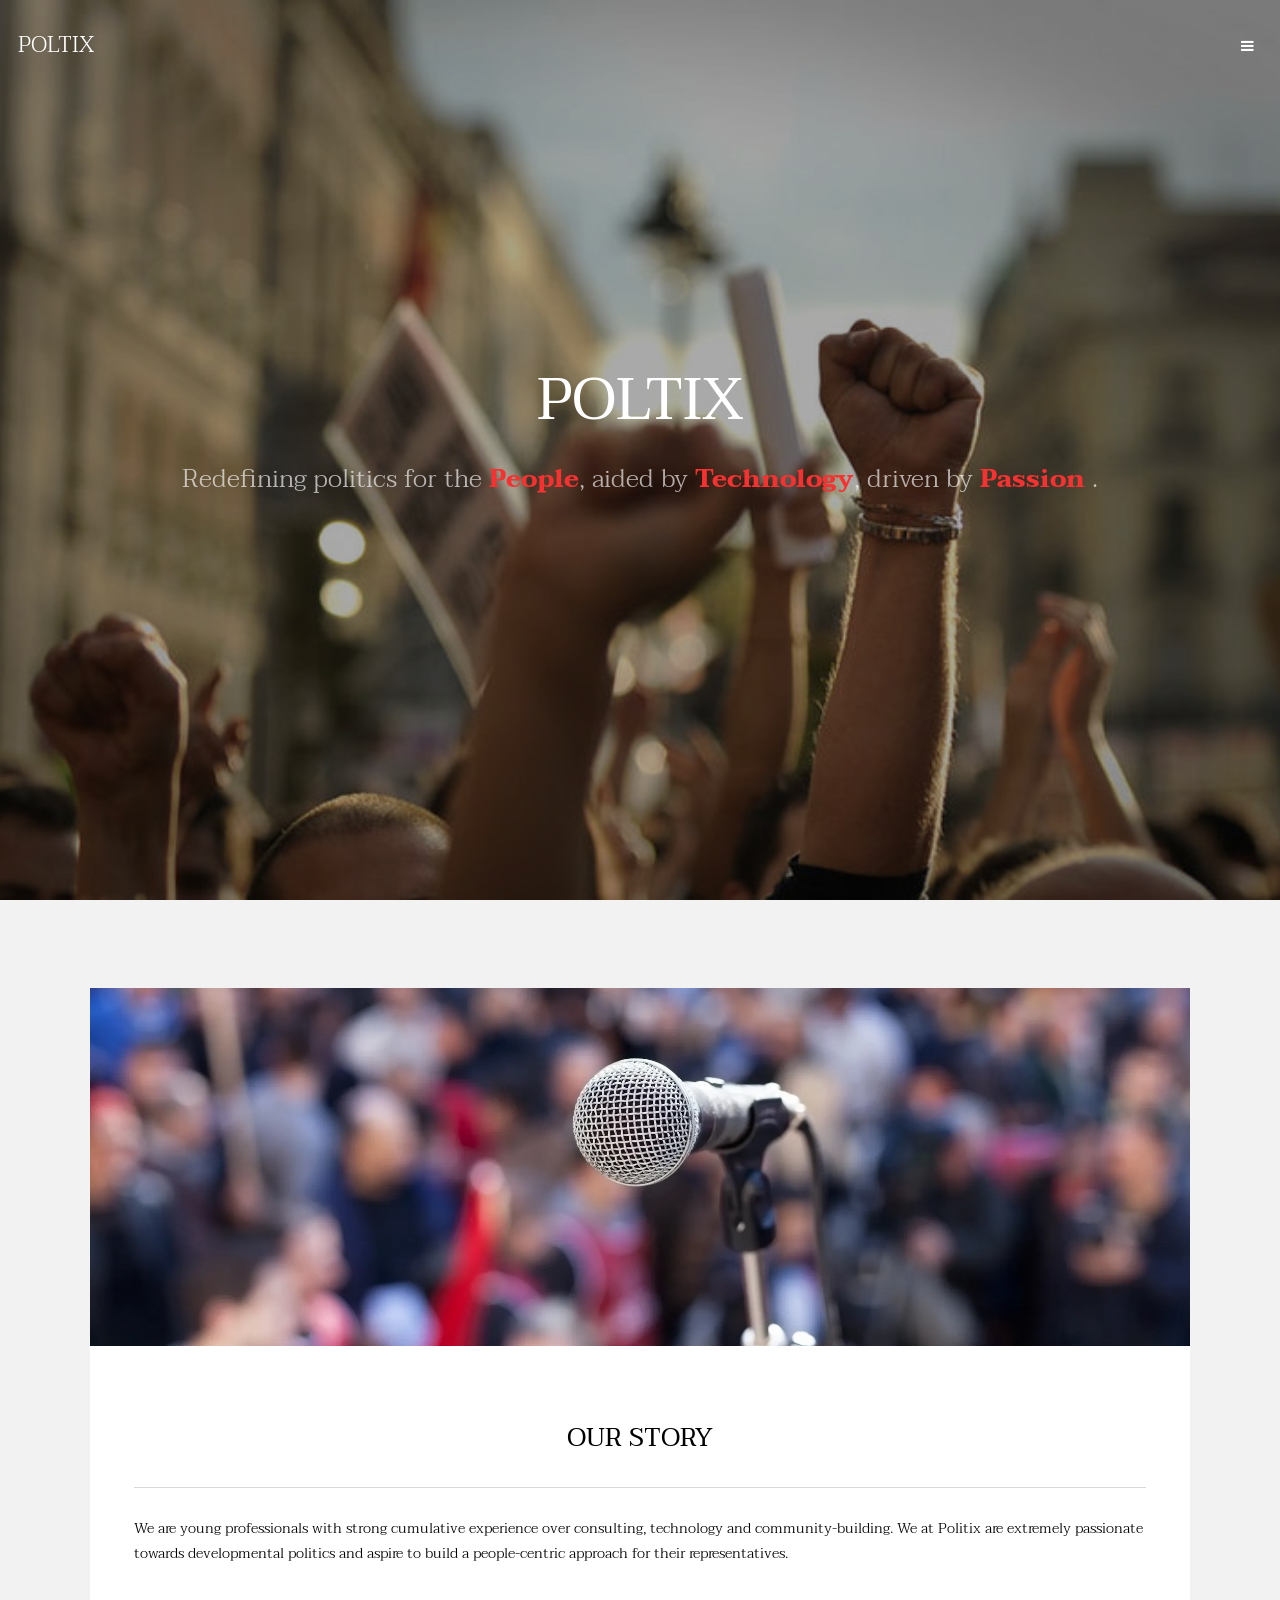
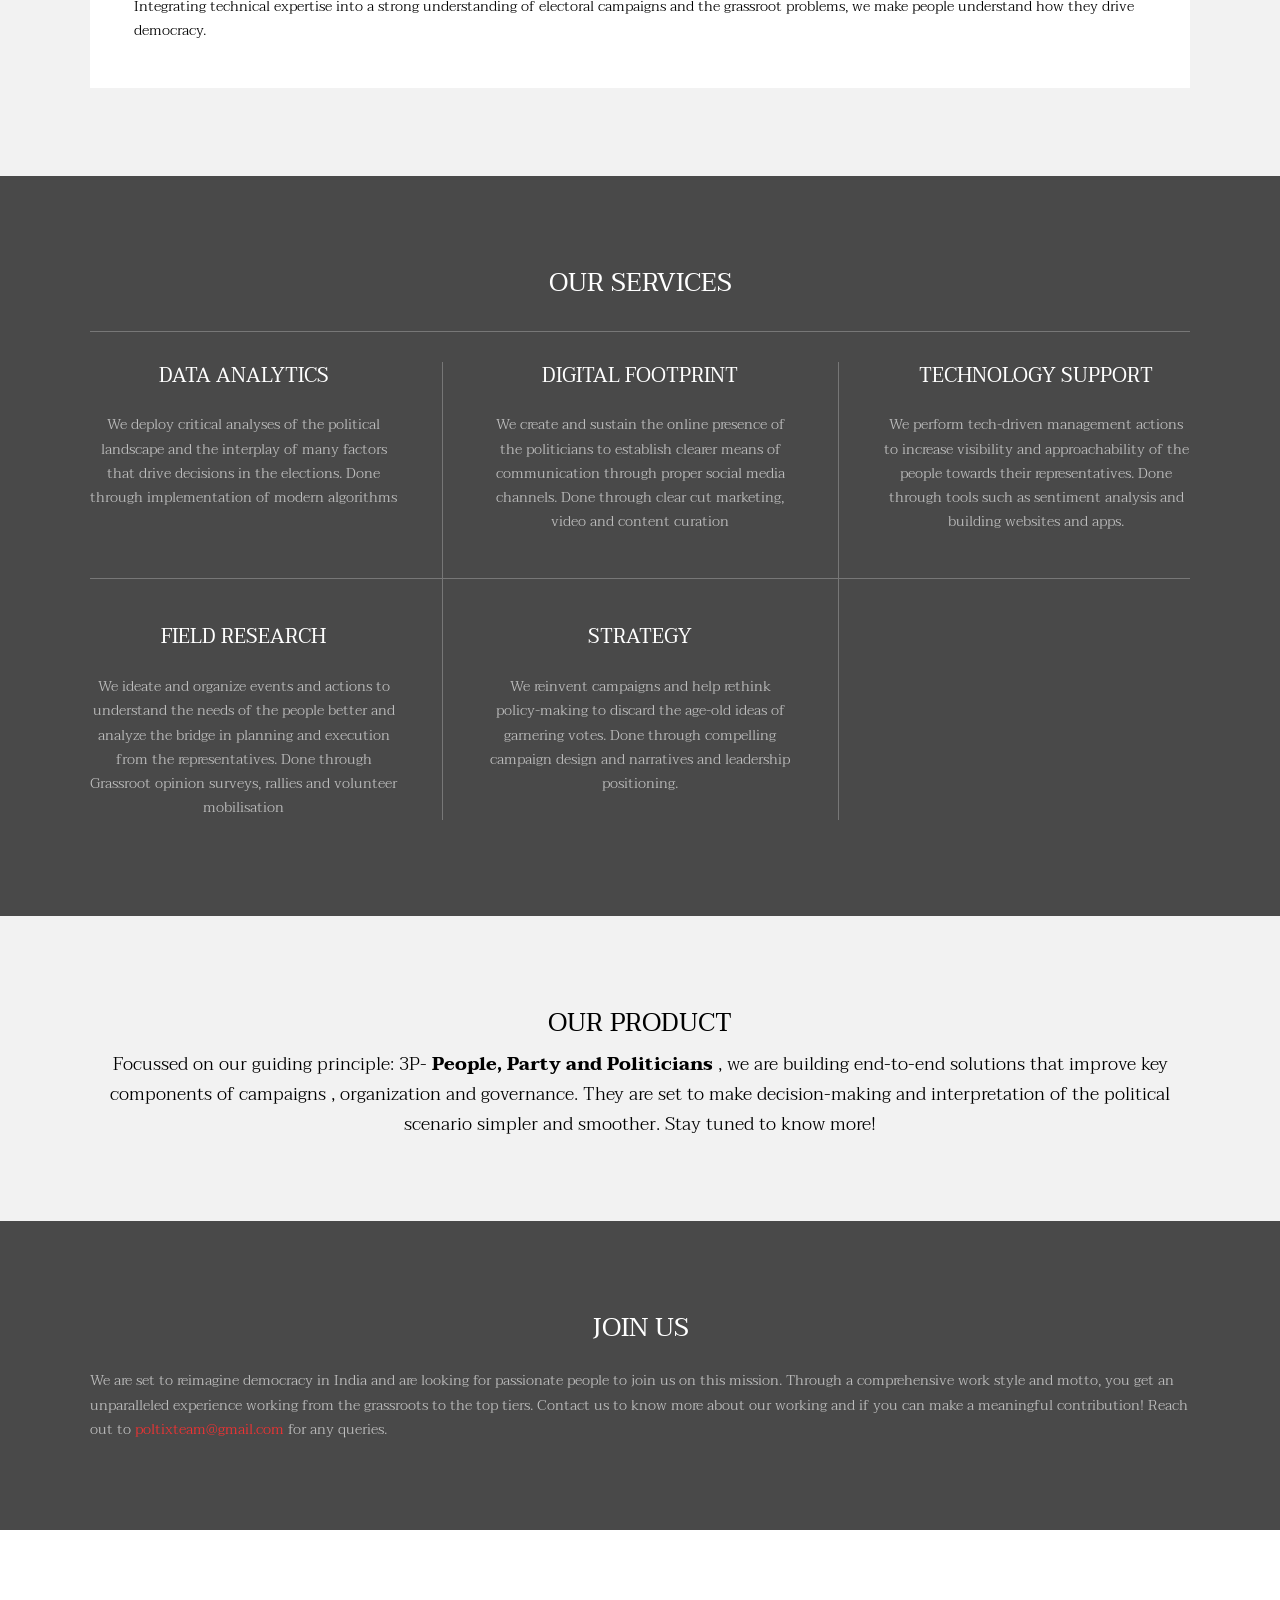
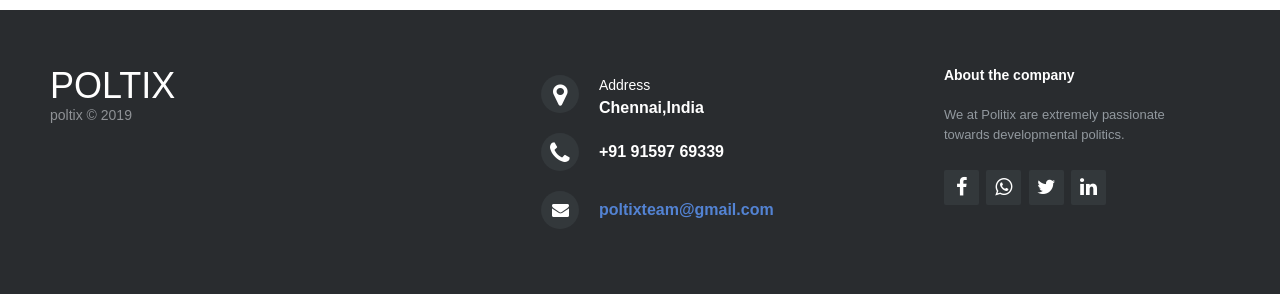
==== index.html @ f654bdb8 "c" ====
<!DOCTYPE html>
<html>
  <head>
    <title>Poltix A Start Up in political Space</title>
    <meta charset="utf-8" />
    <meta name="viewport" content="width=device-width, initial-scale=1" />
    <meta
      name="description"
      content="We are young professionals with strong cumulative experience over consulting, technology and community-building. We at Politix are extremely passionate towards developmental politics and aspire to build a people-centric approach for their representatives."
    />
    <meta
      name="google-site-verification"
      content="dNogWoRWO4IKImA9_wFP-obdt2-zrJKmuq5AFZ7HmtI"
    />
    <link rel="stylesheet" href="assets/css/footer.css" />

    <link rel="stylesheet" href="assets/css/main.css" />
    <link rel="stylesheet" href="assets/css/font-awesome.min.css" />
  </head>
  <body>
    <!-- Header -->
    <header id="header" class="alt">
      <div class="logo">
        <a href="index.html"> POLTIX </a>
      </div>
      <a href="#menu" class="toggle"><span>Menu</span></a>
    </header>

    <!-- Nav -->
    <nav id="menu">
      <ul class="links">
        <li><a href="#">Home</a></li>
        <li><a href="#one">Who we are</a></li>
        <li><a href="#two">Our Services</a></li>
        <li><a href="#three">Our Products </a></li>
        <li><a href="#four">Join Us</a></li>
      </ul>
    </nav>

    <!-- Banner -->
    <!--
			To use a video as your background, set data-video to the name of your video without
			its extension (eg. images/banner). Your video must be available in both .mp4 and .webm
			formats to work correctly.
		-->
    <section id="banner" data-video="images/banner">
      <div class="inner">
        <h1>POLTIX</h1>
        <p>
          Redefining politics for the
          <span class="taglinebold red">People</span>, aided by
          <span class="taglinebold red">Technology</span>, driven by
          <span class="taglinebold red">Passion</span>
          .
        </p>
        <!-- <a href="#one" class="button special scrolly">Learn more</a> -->
      </div>
    </section>

    <!-- One -->
    <section id="one" class="wrapper style2">
      <div class="inner">
        <div>
          <div class="box">
            <div class="image fit">
              <img src="images/pic01.png" alt="" />
            </div>
            <div class="content">
              <header class="align-center">
                <h2>Our Story</h2>
              </header>
              <hr />
              <p>
                We are young professionals with strong cumulative experience
                over consulting, technology and community-building. We at
                Politix are extremely passionate towards developmental politics
                and aspire to build a people-centric approach for their
                representatives.
              </p>
              <p>
                Integrating technical expertise into a strong understanding of
                electoral campaigns and the grassroot problems, we make people
                understand how they drive democracy.
              </p>
            </div>
          </div>
        </div>
      </div>
    </section>

    <!-- Two -->
    <section id="two" class="wrapper style3">
      <div class="inner">
        <h2 class="align-center">Our Services</h2>
        <hr />
        <div id="flexgrid">
          <div>
            <header>
              <h3>Data Analytics</h3>
            </header>
            <p>
              We deploy critical analyses of the political landscape and the
              interplay of many factors that drive decisions in the elections.
              Done through implementation of modern algorithms
            </p>
          </div>
          <div>
            <header>
              <h3>Digital footprint</h3>
            </header>
            <p>
              We create and sustain the online presence of the politicians to
              establish clearer means of communication through proper social
              media channels. Done through clear cut marketing, video and
              content curation
            </p>
          </div>
          <div>
            <header>
              <h3>Technology support</h3>
            </header>
            <p>
              We perform tech-driven management actions to increase visibility
              and approachability of the people towards their representatives.
              Done through tools such as sentiment analysis and building
              websites and apps.
            </p>
          </div>
          <div>
            <header>
              <h3>Field Research</h3>
            </header>
            <p>
              We ideate and organize events and actions to understand the needs
              of the people better and analyze the bridge in planning and
              execution from the representatives. Done through Grassroot opinion
              surveys, rallies and volunteer mobilisation
            </p>
          </div>
          <div>
            <header>
              <h3>Strategy</h3>
            </header>
            <p>
              We reinvent campaigns and help rethink policy-making to discard
              the age-old ideas of garnering votes. Done through compelling
              campaign design and narratives and leadership positioning.
            </p>
          </div>
          <div></div>
        </div>
      </div>
    </section>

    <!-- Three -->
    <!-- One -->
    <section id="three" class="wrapper style2">
      <div class="inner">
        <header class="align-center">
          <h2>Our Product</h2>
          <p>
            Focussed on our guiding principle: 3P-
            <span class="taglinebold"> People, Party and Politicians </span>
            , we are building end-to-end solutions that improve key components
            of campaigns , organization and governance. They are set to make
            decision-making and interpretation of the political scenario simpler
            and smoother. Stay tuned to know more!
          </p>
        </header>
      </div>
    </section>

    <!-- Four -->
    <section id="four" class="wrapper style3">
      <div class="inner">
        <div>
          <!-- <div class="box"> -->
          <div class="content">
            <header class="align-center">
              <h2>Join Us</h2>
            </header>
            <p>
              We are set to reimagine democracy in India and are looking for
              passionate people to join us on this mission. Through a
              comprehensive work style and motto, you get an unparalleled
              experience working from the grassroots to the top tiers. Contact
              us to know more about our working and if you can make a meaningful
              contribution! Reach out to
              <span class="red">poltixteam@gmail.com</span> for any queries.
            </p>
          </div>
        </div>
      </div>
    </section>

    <!-- Footer -->
    <footer class="footer-distributed">
      <div class="footer-left">
        <h3>Poltix</h3>

        <p class="footer-company-name">poltix &copy; 2019</p>
      </div>

      <div class="footer-center">
        <div>
          <i class="fa fa-map-marker"></i>
          <p><span>Address </span> Chennai,India</p>
        </div>

        <div>
          <i class="fa fa-phone"></i>
          <p>+91 91597 69339</p>
        </div>

        <div>
          <i class="fa fa-envelope"></i>
          <p>
            <a href="mailto:poltixteam@gmail.com">poltixteam@gmail.com</a>
          </p>
        </div>
      </div>

      <div class="footer-right">
        <p class="footer-company-about">
          <span>About the company</span>
          We at Politix are extremely passionate towards developmental politics.
        </p>

        <div class="footer-icons">
          <a href="#"><i class="fa fa-facebook"></i></a>
          <a href="#"><i class="fa fa-whatsapp"></i></a>
          <a href="#"><i class="fa fa-twitter"></i></a>
          <a href="#"><i class="fa fa-linkedin"></i></a>
        </div>
      </div>
    </footer>
    <!-- Scripts -->
    <script src="assets/js/jquery.min.js"></script>
    <script src="assets/js/jquery.scrolly.min.js"></script>
    <script src="assets/js/jquery.scrollex.min.js"></script>
    <script src="assets/js/skel.min.js"></script>
    <script src="assets/js/util.js"></script>
    <script src="assets/js/main.js"></script>
  </body>
</html>
<!-- Made with love by mohan-->
---- assets/css/footer.css ----
body {
  margin: 0;
  padding: 0;
}
.main {
  max-height: 550px;
  background-color: #292c2f;
  color: white;
  font-size: 38pt;
  text-align: center;
  line-height: 550px;
}
footer {
  bottom: 0;
}
.footer-distributed {
  background-color: #292c2f;
  box-shadow: 0 1px 1px 0 rgba(0, 0, 0, 0.12);
  box-sizing: border-box;
  width: 100%;
  text-align: left;
  font: bold 16px sans-serif;

  padding: 55px 50px;
  margin-top: 80px;
}

.footer-distributed .footer-left,
.footer-distributed .footer-center,
.footer-distributed .footer-right {
  display: inline-block;
  vertical-align: top;
}

.footer-distributed .footer-left {
  width: 40%;
}

.footer-distributed h3 {
  color: #ffffff;
  font: normal 36px sans-serif;
  margin: 0;
}

.footer-distributed h3 span {
  color: #5383d3;
}

.footer-distributed .footer-links {
  color: #ffffff;
  margin: 20px 0 12px;
  padding: 0;
}

.footer-distributed .footer-links a {
  display: inline-block;
  line-height: 1.8;
  text-decoration: none;
  color: inherit;
}

.footer-distributed .footer-company-name {
  color: #8f9296;
  font-size: 14px;
  font-weight: normal;
  margin: 0;
}

.footer-distributed .footer-center {
  width: 35%;
}

.footer-distributed .footer-center i {
  background-color: #33383b;
  color: #ffffff;
  font-size: 25px;
  width: 38px;
  height: 38px;
  border-radius: 50%;
  text-align: center;
  line-height: 42px;
  margin: 10px 15px;
  vertical-align: middle;
}

.footer-distributed .footer-center i.fa-envelope {
  font-size: 17px;
  line-height: 38px;
}

.footer-distributed .footer-center p {
  display: inline-block;
  color: #ffffff;
  vertical-align: middle;
  margin: 0;
}

.footer-distributed .footer-center p span {
  display: block;
  font-weight: normal;
  font-size: 14px;
  line-height: 2;
}

.footer-distributed .footer-center p a {
  color: #5383d3;
  text-decoration: none;
}

.footer-distributed .footer-right {
  width: 20%;
}

.footer-distributed .footer-company-about {
  line-height: 20px;
  color: #92999f;
  font-size: 13px;
  font-weight: normal;
  margin: 0;
}

.footer-distributed .footer-company-about span {
  display: block;
  color: #ffffff;
  font-size: 14px;
  font-weight: bold;
  margin-bottom: 20px;
}

.footer-distributed .footer-icons {
  margin-top: 25px;
}

.footer-distributed .footer-icons a {
  display: inline-block;
  width: 35px;
  height: 35px;
  cursor: pointer;
  background-color: #33383b;
  border-radius: 2px;

  font-size: 20px;
  color: #ffffff;
  text-align: center;
  line-height: 35px;

  margin-right: 3px;
  margin-bottom: 5px;
}

@media (max-width: 880px) {
  .footer-distributed {
    font: bold 14px sans-serif;
  }

  .footer-distributed .footer-left,
  .footer-distributed .footer-center,
  .footer-distributed .footer-right {
    display: block;
    width: 100%;
    margin-bottom: 40px;
    text-align: center;
  }

  .footer-distributed .footer-center i {
    margin-left: 0;
  }
  .main {
    line-height: normal;
    font-size: auto;
  }
}
---- assets/css/main.css ----
@charset "UTF-8";
@import url(font-awesome.min.css);
@import url('https://fonts.googleapis.com/css?family=Taviraj:300,400,700,300i,400i,700i');

/*
	Transitive by TEMPLATED
	templated.co @templatedco
	Released for free under the Creative Commons Attribution 3.0 license (templated.co/license)
*/

/* Reset */

html,
body,
div,
span,
applet,
object,
iframe,
h1,
h2,
h3,
h4,
h5,
h6,
p,
blockquote,
pre,
a,
abbr,
acronym,
address,
big,
cite,
code,
del,
dfn,
em,
img,
ins,
kbd,
q,
s,
samp,
small,
strike,
strong,
sub,
sup,
tt,
var,
b,
u,
i,
center,
dl,
dt,
dd,
ol,
ul,
li,
fieldset,
form,
label,
legend,
table,
caption,
tbody,
tfoot,
thead,
tr,
th,
td,
article,
aside,
canvas,
details,
embed,
figure,
figcaption,
footer,
header,
hgroup,
menu,
nav,
output,
ruby,
section,
summary,
time,
mark,
audio,
video {
  margin: 0;
  padding: 0;
  border: 0;
  font-size: 100%;
  font: inherit;
  vertical-align: baseline;
}

article,
aside,
details,
figcaption,
figure,
footer,
header,
hgroup,
menu,
nav,
section {
  display: block;
}

body {
  line-height: 1;
}

ol,
ul {
  list-style: none;
}

blockquote,
q {
  quotes: none;
}

blockquote:before,
blockquote:after,
q:before,
q:after {
  content: '';
  content: none;
}

table {
  border-collapse: collapse;
  border-spacing: 0;
}

body {
  -webkit-text-size-adjust: none;
}

/* Box Model */

*,
*:before,
*:after {
  -moz-box-sizing: border-box;
  -webkit-box-sizing: border-box;
  box-sizing: border-box;
}

/* Containers */

.container {
  margin-left: auto;
  margin-right: auto;
}

.container.\31 25\25 {
  width: 100%;
  max-width: 100rem;
  min-width: 80rem;
}

.container.\37 5\25 {
  width: 60rem;
}

.container.\35 0\25 {
  width: 40rem;
}

.container.\32 5\25 {
  width: 20rem;
}

.container {
  width: 80rem;
}

@media screen and (max-width: 1680px) {
  .container.\31 25\25 {
    width: 100%;
    max-width: 100rem;
    min-width: 80rem;
  }

  .container.\37 5\25 {
    width: 60rem;
  }

  .container.\35 0\25 {
    width: 40rem;
  }

  .container.\32 5\25 {
    width: 20rem;
  }

  .container {
    width: 80rem;
  }
}

@media screen and (max-width: 1280px) {
  .container.\31 25\25 {
    width: 100%;
    max-width: 81.25rem;
    min-width: 65rem;
  }

  .container.\37 5\25 {
    width: 48.75rem;
  }

  .container.\35 0\25 {
    width: 32.5rem;
  }

  .container.\32 5\25 {
    width: 16.25rem;
  }

  .container {
    width: 65rem;
  }
}

@media screen and (max-width: 980px) {
  .container.\31 25\25 {
    width: 100%;
    max-width: 112.5%;
    min-width: 90%;
  }

  .container.\37 5\25 {
    width: 67.5%;
  }

  .container.\35 0\25 {
    width: 45%;
  }

  .container.\32 5\25 {
    width: 22.5%;
  }

  .container {
    width: 90%;
  }
}

@media screen and (max-width: 736px) {
  .container.\31 25\25 {
    width: 100%;
    max-width: 112.5%;
    min-width: 90%;
  }

  .container.\37 5\25 {
    width: 67.5%;
  }

  .container.\35 0\25 {
    width: 45%;
  }

  .container.\32 5\25 {
    width: 22.5%;
  }

  .container {
    width: 90% !important;
  }
}

@media screen and (max-width: 480px) {
  .container.\31 25\25 {
    width: 100%;
    max-width: 112.5%;
    min-width: 90%;
  }

  .container.\37 5\25 {
    width: 67.5%;
  }

  .container.\35 0\25 {
    width: 45%;
  }

  .container.\32 5\25 {
    width: 22.5%;
  }

  .container {
    width: 90% !important;
  }
}

/* Grid */

.row {
  border-bottom: solid 1px transparent;
  -moz-box-sizing: border-box;
  -webkit-box-sizing: border-box;
  box-sizing: border-box;
}

.row > * {
  float: left;
  -moz-box-sizing: border-box;
  -webkit-box-sizing: border-box;
  box-sizing: border-box;
}

.row:after,
.row:before {
  content: '';
  display: block;
  clear: both;
  height: 0;
}

.row.uniform > * > :first-child {
  margin-top: 0;
}

.row.uniform > * > :last-child {
  margin-bottom: 0;
}

.row.\30 \25 > * {
  padding: 0 0 0 0rem;
}

.row.\30 \25 {
  margin: 0 0 -1px 0rem;
}

.row.uniform.\30 \25 > * {
  padding: 0rem 0 0 0rem;
}

.row.uniform.\30 \25 {
  margin: 0rem 0 -1px 0rem;
}

.row > * {
  padding: 0 0 0 2rem;
}

.row {
  margin: 0 0 -1px -2rem;
}

.row.uniform > * {
  padding: 2rem 0 0 2rem;
}

.row.uniform {
  margin: -2rem 0 -1px -2rem;
}

.row.\32 00\25 > * {
  padding: 0 0 0 4rem;
}

.row.\32 00\25 {
  margin: 0 0 -1px -4rem;
}

.row.uniform.\32 00\25 > * {
  padding: 4rem 0 0 4rem;
}

.row.uniform.\32 00\25 {
  margin: -4rem 0 -1px -4rem;
}

.row.\31 50\25 > * {
  padding: 0 0 0 3rem;
}

.row.\31 50\25 {
  margin: 0 0 -1px -3rem;
}

.row.uniform.\31 50\25 > * {
  padding: 3rem 0 0 3rem;
}

.row.uniform.\31 50\25 {
  margin: -3rem 0 -1px -3rem;
}

.row.\35 0\25 > * {
  padding: 0 0 0 1rem;
}

.row.\35 0\25 {
  margin: 0 0 -1px -1rem;
}

.row.uniform.\35 0\25 > * {
  padding: 1rem 0 0 1rem;
}

.row.uniform.\35 0\25 {
  margin: -1rem 0 -1px -1rem;
}

.row.\32 5\25 > * {
  padding: 0 0 0 0.5rem;
}

.row.\32 5\25 {
  margin: 0 0 -1px -0.5rem;
}

.row.uniform.\32 5\25 > * {
  padding: 0.5rem 0 0 0.5rem;
}

.row.uniform.\32 5\25 {
  margin: -0.5rem 0 -1px -0.5rem;
}

.\31 2u,
.\31 2u\24 {
  width: 100%;
  clear: none;
  margin-left: 0;
}

.\31 1u,
.\31 1u\24 {
  width: 91.6666666667%;
  clear: none;
  margin-left: 0;
}

.\31 0u,
.\31 0u\24 {
  width: 83.3333333333%;
  clear: none;
  margin-left: 0;
}

.\39 u,
.\39 u\24 {
  width: 75%;
  clear: none;
  margin-left: 0;
}

.\38 u,
.\38 u\24 {
  width: 66.6666666667%;
  clear: none;
  margin-left: 0;
}

.\37 u,
.\37 u\24 {
  width: 58.3333333333%;
  clear: none;
  margin-left: 0;
}

.\36 u,
.\36 u\24 {
  width: 50%;
  clear: none;
  margin-left: 0;
}

.\35 u,
.\35 u\24 {
  width: 41.6666666667%;
  clear: none;
  margin-left: 0;
}

.\34 u,
.\34 u\24 {
  width: 33.3333333333%;
  clear: none;
  margin-left: 0;
}

.\33 u,
.\33 u\24 {
  width: 25%;
  clear: none;
  margin-left: 0;
}

.\32 u,
.\32 u\24 {
  width: 16.6666666667%;
  clear: none;
  margin-left: 0;
}

.\31 u,
.\31 u\24 {
  width: 8.3333333333%;
  clear: none;
  margin-left: 0;
}

.\31 2u\24 + *,
.\31 1u\24 + *,
.\31 0u\24 + *,
.\39 u\24 + *,
.\38 u\24 + *,
.\37 u\24 + *,
.\36 u\24 + *,
.\35 u\24 + *,
.\34 u\24 + *,
.\33 u\24 + *,
.\32 u\24 + *,
.\31 u\24 + * {
  clear: left;
}

.\-11u {
  margin-left: 91.66667%;
}

.\-10u {
  margin-left: 83.33333%;
}

.\-9u {
  margin-left: 75%;
}

.\-8u {
  margin-left: 66.66667%;
}

.\-7u {
  margin-left: 58.33333%;
}

.\-6u {
  margin-left: 50%;
}

.\-5u {
  margin-left: 41.66667%;
}

.\-4u {
  margin-left: 33.33333%;
}

.\-3u {
  margin-left: 25%;
}

.\-2u {
  margin-left: 16.66667%;
}

.\-1u {
  margin-left: 8.33333%;
}

@media screen and (max-width: 1680px) {
  .row > * {
    padding: 0 0 0 2rem;
  }

  .row {
    margin: 0 0 -1px -2rem;
  }

  .row.uniform > * {
    padding: 2rem 0 0 2rem;
  }

  .row.uniform {
    margin: -2rem 0 -1px -2rem;
  }

  .row.\32 00\25 > * {
    padding: 0 0 0 4rem;
  }

  .row.\32 00\25 {
    margin: 0 0 -1px -4rem;
  }

  .row.uniform.\32 00\25 > * {
    padding: 4rem 0 0 4rem;
  }

  .row.uniform.\32 00\25 {
    margin: -4rem 0 -1px -4rem;
  }

  .row.\31 50\25 > * {
    padding: 0 0 0 3rem;
  }

  .row.\31 50\25 {
    margin: 0 0 -1px -3rem;
  }

  .row.uniform.\31 50\25 > * {
    padding: 3rem 0 0 3rem;
  }

  .row.uniform.\31 50\25 {
    margin: -3rem 0 -1px -3rem;
  }

  .row.\35 0\25 > * {
    padding: 0 0 0 1rem;
  }

  .row.\35 0\25 {
    margin: 0 0 -1px -1rem;
  }

  .row.uniform.\35 0\25 > * {
    padding: 1rem 0 0 1rem;
  }

  .row.uniform.\35 0\25 {
    margin: -1rem 0 -1px -1rem;
  }

  .row.\32 5\25 > * {
    padding: 0 0 0 0.5rem;
  }

  .row.\32 5\25 {
    margin: 0 0 -1px -0.5rem;
  }

  .row.uniform.\32 5\25 > * {
    padding: 0.5rem 0 0 0.5rem;
  }

  .row.uniform.\32 5\25 {
    margin: -0.5rem 0 -1px -0.5rem;
  }

  .\31 2u\28xlarge\29,
  .\31 2u\24\28xlarge\29 {
    width: 100%;
    clear: none;
    margin-left: 0;
  }

  .\31 1u\28xlarge\29,
  .\31 1u\24\28xlarge\29 {
    width: 91.6666666667%;
    clear: none;
    margin-left: 0;
  }

  .\31 0u\28xlarge\29,
  .\31 0u\24\28xlarge\29 {
    width: 83.3333333333%;
    clear: none;
    margin-left: 0;
  }

  .\39 u\28xlarge\29,
  .\39 u\24\28xlarge\29 {
    width: 75%;
    clear: none;
    margin-left: 0;
  }

  .\38 u\28xlarge\29,
  .\38 u\24\28xlarge\29 {
    width: 66.6666666667%;
    clear: none;
    margin-left: 0;
  }

  .\37 u\28xlarge\29,
  .\37 u\24\28xlarge\29 {
    width: 58.3333333333%;
    clear: none;
    margin-left: 0;
  }

  .\36 u\28xlarge\29,
  .\36 u\24\28xlarge\29 {
    width: 50%;
    clear: none;
    margin-left: 0;
  }

  .\35 u\28xlarge\29,
  .\35 u\24\28xlarge\29 {
    width: 41.6666666667%;
    clear: none;
    margin-left: 0;
  }

  .\34 u\28xlarge\29,
  .\34 u\24\28xlarge\29 {
    width: 33.3333333333%;
    clear: none;
    margin-left: 0;
  }

  .\33 u\28xlarge\29,
  .\33 u\24\28xlarge\29 {
    width: 25%;
    clear: none;
    margin-left: 0;
  }

  .\32 u\28xlarge\29,
  .\32 u\24\28xlarge\29 {
    width: 16.6666666667%;
    clear: none;
    margin-left: 0;
  }

  .\31 u\28xlarge\29,
  .\31 u\24\28xlarge\29 {
    width: 8.3333333333%;
    clear: none;
    margin-left: 0;
  }

  .\31 2u\24\28xlarge\29 + *,
  .\31 1u\24\28xlarge\29 + *,
  .\31 0u\24\28xlarge\29 + *,
  .\39 u\24\28xlarge\29 + *,
  .\38 u\24\28xlarge\29 + *,
  .\37 u\24\28xlarge\29 + *,
  .\36 u\24\28xlarge\29 + *,
  .\35 u\24\28xlarge\29 + *,
  .\34 u\24\28xlarge\29 + *,
  .\33 u\24\28xlarge\29 + *,
  .\32 u\24\28xlarge\29 + *,
  .\31 u\24\28xlarge\29 + * {
    clear: left;
  }

  .\-11u\28xlarge\29 {
    margin-left: 91.66667%;
  }

  .\-10u\28xlarge\29 {
    margin-left: 83.33333%;
  }

  .\-9u\28xlarge\29 {
    margin-left: 75%;
  }

  .\-8u\28xlarge\29 {
    margin-left: 66.66667%;
  }

  .\-7u\28xlarge\29 {
    margin-left: 58.33333%;
  }

  .\-6u\28xlarge\29 {
    margin-left: 50%;
  }

  .\-5u\28xlarge\29 {
    margin-left: 41.66667%;
  }

  .\-4u\28xlarge\29 {
    margin-left: 33.33333%;
  }

  .\-3u\28xlarge\29 {
    margin-left: 25%;
  }

  .\-2u\28xlarge\29 {
    margin-left: 16.66667%;
  }

  .\-1u\28xlarge\29 {
    margin-left: 8.33333%;
  }
}

@media screen and (max-width: 1280px) {
  .row > * {
    padding: 0 0 0 1.5rem;
  }

  .row {
    margin: 0 0 -1px -1.5rem;
  }

  .row.uniform > * {
    padding: 1.5rem 0 0 1.5rem;
  }

  .row.uniform {
    margin: -1.5rem 0 -1px -1.5rem;
  }

  .row.\32 00\25 > * {
    padding: 0 0 0 3rem;
  }

  .row.\32 00\25 {
    margin: 0 0 -1px -3rem;
  }

  .row.uniform.\32 00\25 > * {
    padding: 3rem 0 0 3rem;
  }

  .row.uniform.\32 00\25 {
    margin: -3rem 0 -1px -3rem;
  }

  .row.\31 50\25 > * {
    padding: 0 0 0 2.25rem;
  }

  .row.\31 50\25 {
    margin: 0 0 -1px -2.25rem;
  }

  .row.uniform.\31 50\25 > * {
    padding: 2.25rem 0 0 2.25rem;
  }

  .row.uniform.\31 50\25 {
    margin: -2.25rem 0 -1px -2.25rem;
  }

  .row.\35 0\25 > * {
    padding: 0 0 0 0.75rem;
  }

  .row.\35 0\25 {
    margin: 0 0 -1px -0.75rem;
  }

  .row.uniform.\35 0\25 > * {
    padding: 0.75rem 0 0 0.75rem;
  }

  .row.uniform.\35 0\25 {
    margin: -0.75rem 0 -1px -0.75rem;
  }

  .row.\32 5\25 > * {
    padding: 0 0 0 0.375rem;
  }

  .row.\32 5\25 {
    margin: 0 0 -1px -0.375rem;
  }

  .row.uniform.\32 5\25 > * {
    padding: 0.375rem 0 0 0.375rem;
  }

  .row.uniform.\32 5\25 {
    margin: -0.375rem 0 -1px -0.375rem;
  }

  .\31 2u\28large\29,
  .\31 2u\24\28large\29 {
    width: 100%;
    clear: none;
    margin-left: 0;
  }

  .\31 1u\28large\29,
  .\31 1u\24\28large\29 {
    width: 91.6666666667%;
    clear: none;
    margin-left: 0;
  }

  .\31 0u\28large\29,
  .\31 0u\24\28large\29 {
    width: 83.3333333333%;
    clear: none;
    margin-left: 0;
  }

  .\39 u\28large\29,
  .\39 u\24\28large\29 {
    width: 75%;
    clear: none;
    margin-left: 0;
  }

  .\38 u\28large\29,
  .\38 u\24\28large\29 {
    width: 66.6666666667%;
    clear: none;
    margin-left: 0;
  }

  .\37 u\28large\29,
  .\37 u\24\28large\29 {
    width: 58.3333333333%;
    clear: none;
    margin-left: 0;
  }

  .\36 u\28large\29,
  .\36 u\24\28large\29 {
    width: 50%;
    clear: none;
    margin-left: 0;
  }

  .\35 u\28large\29,
  .\35 u\24\28large\29 {
    width: 41.6666666667%;
    clear: none;
    margin-left: 0;
  }

  .\34 u\28large\29,
  .\34 u\24\28large\29 {
    width: 33.3333333333%;
    clear: none;
    margin-left: 0;
  }

  .\33 u\28large\29,
  .\33 u\24\28large\29 {
    width: 25%;
    clear: none;
    margin-left: 0;
  }

  .\32 u\28large\29,
  .\32 u\24\28large\29 {
    width: 16.6666666667%;
    clear: none;
    margin-left: 0;
  }

  .\31 u\28large\29,
  .\31 u\24\28large\29 {
    width: 8.3333333333%;
    clear: none;
    margin-left: 0;
  }

  .\31 2u\24\28large\29 + *,
  .\31 1u\24\28large\29 + *,
  .\31 0u\24\28large\29 + *,
  .\39 u\24\28large\29 + *,
  .\38 u\24\28large\29 + *,
  .\37 u\24\28large\29 + *,
  .\36 u\24\28large\29 + *,
  .\35 u\24\28large\29 + *,
  .\34 u\24\28large\29 + *,
  .\33 u\24\28large\29 + *,
  .\32 u\24\28large\29 + *,
  .\31 u\24\28large\29 + * {
    clear: left;
  }

  .\-11u\28large\29 {
    margin-left: 91.66667%;
  }

  .\-10u\28large\29 {
    margin-left: 83.33333%;
  }

  .\-9u\28large\29 {
    margin-left: 75%;
  }

  .\-8u\28large\29 {
    margin-left: 66.66667%;
  }

  .\-7u\28large\29 {
    margin-left: 58.33333%;
  }

  .\-6u\28large\29 {
    margin-left: 50%;
  }

  .\-5u\28large\29 {
    margin-left: 41.66667%;
  }

  .\-4u\28large\29 {
    margin-left: 33.33333%;
  }

  .\-3u\28large\29 {
    margin-left: 25%;
  }

  .\-2u\28large\29 {
    margin-left: 16.66667%;
  }

  .\-1u\28large\29 {
    margin-left: 8.33333%;
  }
}

@media screen and (max-width: 980px) {
  .row > * {
    padding: 0 0 0 1.5rem;
  }

  .row {
    margin: 0 0 -1px -1.5rem;
  }

  .row.uniform > * {
    padding: 1.5rem 0 0 1.5rem;
  }

  .row.uniform {
    margin: -1.5rem 0 -1px -1.5rem;
  }

  .row.\32 00\25 > * {
    padding: 0 0 0 3rem;
  }

  .row.\32 00\25 {
    margin: 0 0 -1px -3rem;
  }

  .row.uniform.\32 00\25 > * {
    padding: 3rem 0 0 3rem;
  }

  .row.uniform.\32 00\25 {
    margin: -3rem 0 -1px -3rem;
  }

  .row.\31 50\25 > * {
    padding: 0 0 0 2.25rem;
  }

  .row.\31 50\25 {
    margin: 0 0 -1px -2.25rem;
  }

  .row.uniform.\31 50\25 > * {
    padding: 2.25rem 0 0 2.25rem;
  }

  .row.uniform.\31 50\25 {
    margin: -2.25rem 0 -1px -2.25rem;
  }

  .row.\35 0\25 > * {
    padding: 0 0 0 0.75rem;
  }

  .row.\35 0\25 {
    margin: 0 0 -1px -0.75rem;
  }

  .row.uniform.\35 0\25 > * {
    padding: 0.75rem 0 0 0.75rem;
  }

  .row.uniform.\35 0\25 {
    margin: -0.75rem 0 -1px -0.75rem;
  }

  .row.\32 5\25 > * {
    padding: 0 0 0 0.375rem;
  }

  .row.\32 5\25 {
    margin: 0 0 -1px -0.375rem;
  }

  .row.uniform.\32 5\25 > * {
    padding: 0.375rem 0 0 0.375rem;
  }

  .row.uniform.\32 5\25 {
    margin: -0.375rem 0 -1px -0.375rem;
  }

  .\31 2u\28medium\29,
  .\31 2u\24\28medium\29 {
    width: 100%;
    clear: none;
    margin-left: 0;
  }

  .\31 1u\28medium\29,
  .\31 1u\24\28medium\29 {
    width: 91.6666666667%;
    clear: none;
    margin-left: 0;
  }

  .\31 0u\28medium\29,
  .\31 0u\24\28medium\29 {
    width: 83.3333333333%;
    clear: none;
    margin-left: 0;
  }

  .\39 u\28medium\29,
  .\39 u\24\28medium\29 {
    width: 75%;
    clear: none;
    margin-left: 0;
  }

  .\38 u\28medium\29,
  .\38 u\24\28medium\29 {
    width: 66.6666666667%;
    clear: none;
    margin-left: 0;
  }

  .\37 u\28medium\29,
  .\37 u\24\28medium\29 {
    width: 58.3333333333%;
    clear: none;
    margin-left: 0;
  }

  .\36 u\28medium\29,
  .\36 u\24\28medium\29 {
    width: 50%;
    clear: none;
    margin-left: 0;
  }

  .\35 u\28medium\29,
  .\35 u\24\28medium\29 {
    width: 41.6666666667%;
    clear: none;
    margin-left: 0;
  }

  .\34 u\28medium\29,
  .\34 u\24\28medium\29 {
    width: 33.3333333333%;
    clear: none;
    margin-left: 0;
  }

  .\33 u\28medium\29,
  .\33 u\24\28medium\29 {
    width: 25%;
    clear: none;
    margin-left: 0;
  }

  .\32 u\28medium\29,
  .\32 u\24\28medium\29 {
    width: 16.6666666667%;
    clear: none;
    margin-left: 0;
  }

  .\31 u\28medium\29,
  .\31 u\24\28medium\29 {
    width: 8.3333333333%;
    clear: none;
    margin-left: 0;
  }

  .\31 2u\24\28medium\29 + *,
  .\31 1u\24\28medium\29 + *,
  .\31 0u\24\28medium\29 + *,
  .\39 u\24\28medium\29 + *,
  .\38 u\24\28medium\29 + *,
  .\37 u\24\28medium\29 + *,
  .\36 u\24\28medium\29 + *,
  .\35 u\24\28medium\29 + *,
  .\34 u\24\28medium\29 + *,
  .\33 u\24\28medium\29 + *,
  .\32 u\24\28medium\29 + *,
  .\31 u\24\28medium\29 + * {
    clear: left;
  }

  .\-11u\28medium\29 {
    margin-left: 91.66667%;
  }

  .\-10u\28medium\29 {
    margin-left: 83.33333%;
  }

  .\-9u\28medium\29 {
    margin-left: 75%;
  }

  .\-8u\28medium\29 {
    margin-left: 66.66667%;
  }

  .\-7u\28medium\29 {
    margin-left: 58.33333%;
  }

  .\-6u\28medium\29 {
    margin-left: 50%;
  }

  .\-5u\28medium\29 {
    margin-left: 41.66667%;
  }

  .\-4u\28medium\29 {
    margin-left: 33.33333%;
  }

  .\-3u\28medium\29 {
    margin-left: 25%;
  }

  .\-2u\28medium\29 {
    margin-left: 16.66667%;
  }

  .\-1u\28medium\29 {
    margin-left: 8.33333%;
  }
}

@media screen and (max-width: 736px) {
  .row > * {
    padding: 0 0 0 1.25rem;
  }

  .row {
    margin: 0 0 -1px -1.25rem;
  }

  .row.uniform > * {
    padding: 1.25rem 0 0 1.25rem;
  }

  .row.uniform {
    margin: -1.25rem 0 -1px -1.25rem;
  }

  .row.\32 00\25 > * {
    padding: 0 0 0 2.5rem;
  }

  .row.\32 00\25 {
    margin: 0 0 -1px -2.5rem;
  }

  .row.uniform.\32 00\25 > * {
    padding: 2.5rem 0 0 2.5rem;
  }

  .row.uniform.\32 00\25 {
    margin: -2.5rem 0 -1px -2.5rem;
  }

  .row.\31 50\25 > * {
    padding: 0 0 0 1.875rem;
  }

  .row.\31 50\25 {
    margin: 0 0 -1px -1.875rem;
  }

  .row.uniform.\31 50\25 > * {
    padding: 1.875rem 0 0 1.875rem;
  }

  .row.uniform.\31 50\25 {
    margin: -1.875rem 0 -1px -1.875rem;
  }

  .row.\35 0\25 > * {
    padding: 0 0 0 0.625rem;
  }

  .row.\35 0\25 {
    margin: 0 0 -1px -0.625rem;
  }

  .row.uniform.\35 0\25 > * {
    padding: 0.625rem 0 0 0.625rem;
  }

  .row.uniform.\35 0\25 {
    margin: -0.625rem 0 -1px -0.625rem;
  }

  .row.\32 5\25 > * {
    padding: 0 0 0 0.3125rem;
  }

  .row.\32 5\25 {
    margin: 0 0 -1px -0.3125rem;
  }

  .row.uniform.\32 5\25 > * {
    padding: 0.3125rem 0 0 0.3125rem;
  }

  .row.uniform.\32 5\25 {
    margin: -0.3125rem 0 -1px -0.3125rem;
  }

  .\31 2u\28small\29,
  .\31 2u\24\28small\29 {
    width: 100%;
    clear: none;
    margin-left: 0;
  }

  .\31 1u\28small\29,
  .\31 1u\24\28small\29 {
    width: 91.6666666667%;
    clear: none;
    margin-left: 0;
  }

  .\31 0u\28small\29,
  .\31 0u\24\28small\29 {
    width: 83.3333333333%;
    clear: none;
    margin-left: 0;
  }

  .\39 u\28small\29,
  .\39 u\24\28small\29 {
    width: 75%;
    clear: none;
    margin-left: 0;
  }

  .\38 u\28small\29,
  .\38 u\24\28small\29 {
    width: 66.6666666667%;
    clear: none;
    margin-left: 0;
  }

  .\37 u\28small\29,
  .\37 u\24\28small\29 {
    width: 58.3333333333%;
    clear: none;
    margin-left: 0;
  }

  .\36 u\28small\29,
  .\36 u\24\28small\29 {
    width: 50%;
    clear: none;
    margin-left: 0;
  }

  .\35 u\28small\29,
  .\35 u\24\28small\29 {
    width: 41.6666666667%;
    clear: none;
    margin-left: 0;
  }

  .\34 u\28small\29,
  .\34 u\24\28small\29 {
    width: 33.3333333333%;
    clear: none;
    margin-left: 0;
  }

  .\33 u\28small\29,
  .\33 u\24\28small\29 {
    width: 25%;
    clear: none;
    margin-left: 0;
  }

  .\32 u\28small\29,
  .\32 u\24\28small\29 {
    width: 16.6666666667%;
    clear: none;
    margin-left: 0;
  }

  .\31 u\28small\29,
  .\31 u\24\28small\29 {
    width: 8.3333333333%;
    clear: none;
    margin-left: 0;
  }

  .\31 2u\24\28small\29 + *,
  .\31 1u\24\28small\29 + *,
  .\31 0u\24\28small\29 + *,
  .\39 u\24\28small\29 + *,
  .\38 u\24\28small\29 + *,
  .\37 u\24\28small\29 + *,
  .\36 u\24\28small\29 + *,
  .\35 u\24\28small\29 + *,
  .\34 u\24\28small\29 + *,
  .\33 u\24\28small\29 + *,
  .\32 u\24\28small\29 + *,
  .\31 u\24\28small\29 + * {
    clear: left;
  }

  .\-11u\28small\29 {
    margin-left: 91.66667%;
  }

  .\-10u\28small\29 {
    margin-left: 83.33333%;
  }

  .\-9u\28small\29 {
    margin-left: 75%;
  }

  .\-8u\28small\29 {
    margin-left: 66.66667%;
  }

  .\-7u\28small\29 {
    margin-left: 58.33333%;
  }

  .\-6u\28small\29 {
    margin-left: 50%;
  }

  .\-5u\28small\29 {
    margin-left: 41.66667%;
  }

  .\-4u\28small\29 {
    margin-left: 33.33333%;
  }

  .\-3u\28small\29 {
    margin-left: 25%;
  }

  .\-2u\28small\29 {
    margin-left: 16.66667%;
  }

  .\-1u\28small\29 {
    margin-left: 8.33333%;
  }
}

@media screen and (max-width: 480px) {
  .row > * {
    padding: 0 0 0 1.25rem;
  }

  .row {
    margin: 0 0 -1px -1.25rem;
  }

  .row.uniform > * {
    padding: 1.25rem 0 0 1.25rem;
  }

  .row.uniform {
    margin: -1.25rem 0 -1px -1.25rem;
  }

  .row.\32 00\25 > * {
    padding: 0 0 0 2.5rem;
  }

  .row.\32 00\25 {
    margin: 0 0 -1px -2.5rem;
  }

  .row.uniform.\32 00\25 > * {
    padding: 2.5rem 0 0 2.5rem;
  }

  .row.uniform.\32 00\25 {
    margin: -2.5rem 0 -1px -2.5rem;
  }

  .row.\31 50\25 > * {
    padding: 0 0 0 1.875rem;
  }

  .row.\31 50\25 {
    margin: 0 0 -1px -1.875rem;
  }

  .row.uniform.\31 50\25 > * {
    padding: 1.875rem 0 0 1.875rem;
  }

  .row.uniform.\31 50\25 {
    margin: -1.875rem 0 -1px -1.875rem;
  }

  .row.\35 0\25 > * {
    padding: 0 0 0 0.625rem;
  }

  .row.\35 0\25 {
    margin: 0 0 -1px -0.625rem;
  }

  .row.uniform.\35 0\25 > * {
    padding: 0.625rem 0 0 0.625rem;
  }

  .row.uniform.\35 0\25 {
    margin: -0.625rem 0 -1px -0.625rem;
  }

  .row.\32 5\25 > * {
    padding: 0 0 0 0.3125rem;
  }

  .row.\32 5\25 {
    margin: 0 0 -1px -0.3125rem;
  }

  .row.uniform.\32 5\25 > * {
    padding: 0.3125rem 0 0 0.3125rem;
  }

  .row.uniform.\32 5\25 {
    margin: -0.3125rem 0 -1px -0.3125rem;
  }

  .\31 2u\28xsmall\29,
  .\31 2u\24\28xsmall\29 {
    width: 100%;
    clear: none;
    margin-left: 0;
  }

  .\31 1u\28xsmall\29,
  .\31 1u\24\28xsmall\29 {
    width: 91.6666666667%;
    clear: none;
    margin-left: 0;
  }

  .\31 0u\28xsmall\29,
  .\31 0u\24\28xsmall\29 {
    width: 83.3333333333%;
    clear: none;
    margin-left: 0;
  }

  .\39 u\28xsmall\29,
  .\39 u\24\28xsmall\29 {
    width: 75%;
    clear: none;
    margin-left: 0;
  }

  .\38 u\28xsmall\29,
  .\38 u\24\28xsmall\29 {
    width: 66.6666666667%;
    clear: none;
    margin-left: 0;
  }

  .\37 u\28xsmall\29,
  .\37 u\24\28xsmall\29 {
    width: 58.3333333333%;
    clear: none;
    margin-left: 0;
  }

  .\36 u\28xsmall\29,
  .\36 u\24\28xsmall\29 {
    width: 50%;
    clear: none;
    margin-left: 0;
  }

  .\35 u\28xsmall\29,
  .\35 u\24\28xsmall\29 {
    width: 41.6666666667%;
    clear: none;
    margin-left: 0;
  }

  .\34 u\28xsmall\29,
  .\34 u\24\28xsmall\29 {
    width: 33.3333333333%;
    clear: none;
    margin-left: 0;
  }

  .\33 u\28xsmall\29,
  .\33 u\24\28xsmall\29 {
    width: 25%;
    clear: none;
    margin-left: 0;
  }

  .\32 u\28xsmall\29,
  .\32 u\24\28xsmall\29 {
    width: 16.6666666667%;
    clear: none;
    margin-left: 0;
  }

  .\31 u\28xsmall\29,
  .\31 u\24\28xsmall\29 {
    width: 8.3333333333%;
    clear: none;
    margin-left: 0;
  }

  .\31 2u\24\28xsmall\29 + *,
  .\31 1u\24\28xsmall\29 + *,
  .\31 0u\24\28xsmall\29 + *,
  .\39 u\24\28xsmall\29 + *,
  .\38 u\24\28xsmall\29 + *,
  .\37 u\24\28xsmall\29 + *,
  .\36 u\24\28xsmall\29 + *,
  .\35 u\24\28xsmall\29 + *,
  .\34 u\24\28xsmall\29 + *,
  .\33 u\24\28xsmall\29 + *,
  .\32 u\24\28xsmall\29 + *,
  .\31 u\24\28xsmall\29 + * {
    clear: left;
  }

  .\-11u\28xsmall\29 {
    margin-left: 91.66667%;
  }

  .\-10u\28xsmall\29 {
    margin-left: 83.33333%;
  }

  .\-9u\28xsmall\29 {
    margin-left: 75%;
  }

  .\-8u\28xsmall\29 {
    margin-left: 66.66667%;
  }

  .\-7u\28xsmall\29 {
    margin-left: 58.33333%;
  }

  .\-6u\28xsmall\29 {
    margin-left: 50%;
  }

  .\-5u\28xsmall\29 {
    margin-left: 41.66667%;
  }

  .\-4u\28xsmall\29 {
    margin-left: 33.33333%;
  }

  .\-3u\28xsmall\29 {
    margin-left: 25%;
  }

  .\-2u\28xsmall\29 {
    margin-left: 16.66667%;
  }

  .\-1u\28xsmall\29 {
    margin-left: 8.33333%;
  }
}

/* Basic */

@-ms-viewport {
  width: device-width;
}

body {
  -ms-overflow-style: scrollbar;
}

@media screen and (max-width: 480px) {
  html,
  body {
    min-width: 320px;
  }
}

body {
  background: #fff;
}

body.is-loading *,
body.is-loading *:before,
body.is-loading *:after {
  -moz-animation: none !important;
  -webkit-animation: none !important;
  -ms-animation: none !important;
  animation: none !important;
  -moz-transition: none !important;
  -webkit-transition: none !important;
  -ms-transition: none !important;
  transition: none !important;
}

/* Type */

html {
  font-size: 13pt;
}

@media screen and (max-width: 1680px) {
  html {
    font-size: 11pt;
  }
}

@media screen and (max-width: 1280px) {
  html {
    font-size: 11pt;
  }
}

@media screen and (max-width: 980px) {
  html {
    font-size: 12pt;
  }
}

@media screen and (max-width: 736px) {
  html {
    font-size: 12pt;
  }
}

@media screen and (max-width: 480px) {
  html {
    font-size: 12pt;
  }
}

body {
  background-color: #fff;
  color: #444;
}

body,
input,
select,
textarea {
  font-family: 'Taviraj', serif;
  font-weight: 300;
  font-size: 1rem;
  line-height: 1.65;
}

a {
  text-decoration: underline;
}

a:hover {
  text-decoration: none;
}

strong,
b {
  font-weight: 400;
}

em,
i {
  font-style: italic;
}

p {
  margin: 0 0 2rem 0;
}

h1,
h2,
h3,
h4,
h5,
h6 {
  font-weight: 400;
  line-height: 1.5;
  margin: 0 0 1.5rem 0;
}

h1 a,
h2 a,
h3 a,
h4 a,
h5 a,
h6 a {
  color: inherit;
  text-decoration: none;
}

h2 {
  font-size: 1.75rem;
  text-transform: uppercase;
}

@media screen and (max-width: 736px) {
  h2 {
    font-size: 1.5rem;
  }
}

h3 {
  font-size: 1.35rem;
  text-transform: uppercase;
}

h4 {
  font-size: 1.1rem;
}

h5 {
  font-size: 0.9rem;
}

h6 {
  font-size: 0.7rem;
}

sub {
  font-size: 0.8rem;
  position: relative;
  top: 0.5rem;
}

sup {
  font-size: 0.8rem;
  position: relative;
  top: -0.5rem;
}

blockquote {
  border-left: solid 4px;
  font-style: italic;
  margin: 0 0 2rem 0;
  padding: 0.5rem 0 0.5rem 2rem;
}

code {
  border-radius: 4px;
  border: solid 1px;
  font-family: 'Courier New', monospace;
  font-size: 0.9rem;
  margin: 0 0.25rem;
  padding: 0.25rem 0.65rem;
}

pre {
  -webkit-overflow-scrolling: touch;
  font-family: 'Courier New', monospace;
  font-size: 0.9rem;
  margin: 0 0 2rem 0;
}

pre code {
  display: block;
  line-height: 1.75;
  padding: 1rem 1.5rem;
  overflow-x: auto;
}

hr {
  border: 0;
  border-bottom: solid 1px;
  margin: 2rem 0;
}

hr.major {
  margin: 3rem 0;
}

.align-left {
  text-align: left;
}

.align-center {
  text-align: center;
}

.align-right {
  text-align: right;
}

input,
select,
textarea {
  color: #555;
}

a {
  color: #5aa6ed;
}

strong,
b {
  color: #555;
}

h1,
h2,
h3,
h4,
h5,
h6 {
  color: #555;
}

blockquote {
  border-left-color: rgba(144, 144, 144, 0.25);
}

code {
  background: rgba(144, 144, 144, 0.075);
  border-color: rgba(144, 144, 144, 0.25);
}

hr {
  border-bottom-color: rgba(144, 144, 144, 0.25);
}

/* Box */

.box {
  margin-bottom: 2rem;
  background: #fff;
}

.box .content {
  padding: 3rem;
}

.box > :last-child,
.box > :last-child > :last-child,
.box > :last-child > :last-child > :last-child {
  margin-bottom: 0;
}

.box.alt {
  border: 0;
  border-radius: 0;
  padding: 0;
}

@media screen and (max-width: 736px) {
  .box .content {
    padding: 2rem;
  }
}

.box {
  border-color: rgba(144, 144, 144, 0.25);
}

/* Button */

input[type='submit'],
input[type='reset'],
input[type='button'],
button,
.button {
  -moz-appearance: none;
  -webkit-appearance: none;
  -ms-appearance: none;
  appearance: none;
  -moz-transition: background-color 0.2s ease-in-out, color 0.2s ease-in-out;
  -webkit-transition: background-color 0.2s ease-in-out, color 0.2s ease-in-out;
  -ms-transition: background-color 0.2s ease-in-out, color 0.2s ease-in-out;
  transition: background-color 0.2s ease-in-out, color 0.2s ease-in-out;
  border-radius: 4px;
  border: 0;
  cursor: pointer;
  display: inline-block;
  font-weight: 400;
  height: 2.85rem;
  line-height: 2.95rem;
  padding: 0 1.5rem;
  text-align: center;
  text-decoration: none;
  white-space: nowrap;
  text-transform: uppercase;
}

input[type='submit'].icon,
input[type='reset'].icon,
input[type='button'].icon,
button.icon,
.button.icon {
  padding-left: 1.35rem;
}

input[type='submit'].icon:before,
input[type='reset'].icon:before,
input[type='button'].icon:before,
button.icon:before,
.button.icon:before {
  margin-right: 0.5rem;
}

input[type='submit'].fit,
input[type='reset'].fit,
input[type='button'].fit,
button.fit,
.button.fit {
  display: block;
  margin: 0 0 1rem 0;
  width: 100%;
}

input[type='submit'].small,
input[type='reset'].small,
input[type='button'].small,
button.small,
.button.small {
  font-size: 0.8rem;
}

input[type='submit'].big,
input[type='reset'].big,
input[type='button'].big,
button.big,
.button.big {
  font-size: 1.35rem;
}

input[type='submit'].disabled,
input[type='submit']:disabled,
input[type='reset'].disabled,
input[type='reset']:disabled,
input[type='button'].disabled,
input[type='button']:disabled,
button.disabled,
button:disabled,
.button.disabled,
.button:disabled {
  -moz-pointer-events: none;
  -webkit-pointer-events: none;
  -ms-pointer-events: none;
  pointer-events: none;
  opacity: 0.25;
}

@media screen and (max-width: 480px) {
  input[type='submit'],
  input[type='reset'],
  input[type='button'],
  button,
  .button {
    padding: 0;
  }
}

input[type='submit'],
input[type='reset'],
input[type='button'],
button,
.button {
  background-color: #f2f2f2;
  color: #000 !important;
}

input[type='submit']:hover,
input[type='reset']:hover,
input[type='button']:hover,
button:hover,
.button:hover {
  background-color: white;
}

input[type='submit']:active,
input[type='reset']:active,
input[type='button']:active,
button:active,
.button:active {
  background-color: #e5e5e5;
}

input[type='submit'].alt,
input[type='reset'].alt,
input[type='button'].alt,
button.alt,
.button.alt {
  background-color: transparent;
  box-shadow: inset 0 0 0 2px rgba(144, 144, 144, 0.25);
  color: #555 !important;
}

input[type='submit'].alt:hover,
input[type='reset'].alt:hover,
input[type='button'].alt:hover,
button.alt:hover,
.button.alt:hover {
  background-color: rgba(144, 144, 144, 0.075);
}

input[type='submit'].alt:active,
input[type='reset'].alt:active,
input[type='button'].alt:active,
button.alt:active,
.button.alt:active {
  background-color: rgba(144, 144, 144, 0.2);
}

input[type='submit'].alt.icon:before,
input[type='reset'].alt.icon:before,
input[type='button'].alt.icon:before,
button.alt.icon:before,
.button.alt.icon:before {
  color: #bbb;
}

input[type='submit'].special,
input[type='reset'].special,
input[type='button'].special,
button.special,
.button.special {
  background-color: #5aa6ed;
  color: #ffffff !important;
}

input[type='submit'].special:hover,
input[type='reset'].special:hover,
input[type='button'].special:hover,
button.special:hover,
.button.special:hover {
  background-color: #71b2f0;
}

input[type='submit'].special:active,
input[type='reset'].special:active,
input[type='button'].special:active,
button.special:active,
.button.special:active {
  background-color: #439aea;
}

/* Form */

form {
  margin: 0 0 2rem 0;
}

form .field {
  margin-bottom: 2rem;
}

form .field.half {
  display: inline-block;
  width: 48%;
}

form .field.half.first {
  margin-right: 2.5%;
}

@media screen and (max-width: 980px) {
  form .field.half {
    display: block;
    width: 100%;
  }

  form .field.half.first {
    margin-right: 0;
  }
}

label {
  display: block;
  font-size: 0.9rem;
  font-weight: 400;
  margin: 0 0 1rem 0;
}

input[type='text'],
input[type='password'],
input[type='email'],
select,
textarea {
  -moz-appearance: none;
  -webkit-appearance: none;
  -ms-appearance: none;
  appearance: none;
  border-radius: 4px;
  border: none;
  border: solid 1px;
  color: inherit;
  display: block;
  outline: 0;
  padding: 0 1rem;
  text-decoration: none;
  width: 100%;
}

input[type='text']:invalid,
input[type='password']:invalid,
input[type='email']:invalid,
select:invalid,
textarea:invalid {
  box-shadow: none;
}

.select-wrapper {
  text-decoration: none;
  display: block;
  position: relative;
}

.select-wrapper:before {
  -moz-osx-font-smoothing: grayscale;
  -webkit-font-smoothing: antialiased;
  font-family: FontAwesome;
  font-style: normal;
  font-weight: normal;
  text-transform: none !important;
}

.select-wrapper:before {
  content: '\f078';
  display: block;
  height: 2.75rem;
  line-height: 2.75rem;
  pointer-events: none;
  position: absolute;
  right: 0;
  text-align: center;
  top: 0;
  width: 2.75rem;
}

.select-wrapper select::-ms-expand {
  display: none;
}

input[type='text'],
input[type='password'],
input[type='email'],
select {
  height: 2.75rem;
}

textarea {
  padding: 0.75rem 1rem;
}

input[type='checkbox'],
input[type='radio'] {
  -moz-appearance: none;
  -webkit-appearance: none;
  -ms-appearance: none;
  appearance: none;
  display: block;
  float: left;
  margin-right: -2rem;
  opacity: 0;
  width: 1rem;
  z-index: -1;
}

input[type='checkbox'] + label,
input[type='radio'] + label {
  text-decoration: none;
  cursor: pointer;
  display: inline-block;
  font-size: 1rem;
  font-weight: 300;
  padding-left: 2.4rem;
  padding-right: 0.75rem;
  position: relative;
}

input[type='checkbox'] + label:before,
input[type='radio'] + label:before {
  -moz-osx-font-smoothing: grayscale;
  -webkit-font-smoothing: antialiased;
  font-family: FontAwesome;
  font-style: normal;
  font-weight: normal;
  text-transform: none !important;
}

input[type='checkbox'] + label:before,
input[type='radio'] + label:before {
  border-radius: 4px;
  border: solid 1px;
  content: '';
  display: inline-block;
  height: 1.65rem;
  left: 0;
  line-height: 1.58125rem;
  position: absolute;
  text-align: center;
  top: 0;
  width: 1.65rem;
}

input[type='checkbox']:checked + label:before,
input[type='radio']:checked + label:before {
  content: '\f00c';
}

input[type='checkbox'] + label:before {
  border-radius: 4px;
}

input[type='radio'] + label:before {
  border-radius: 100%;
}

::-webkit-input-placeholder {
  opacity: 1;
}

:-moz-placeholder {
  opacity: 1;
}

::-moz-placeholder {
  opacity: 1;
}

:-ms-input-placeholder {
  opacity: 1;
}

.formerize-placeholder {
  opacity: 1;
}

label {
  color: #555;
}

input[type='text'],
input[type='password'],
input[type='email'],
select,
textarea {
  background: rgba(144, 144, 144, 0.075);
  border-color: rgba(144, 144, 144, 0.25);
}

input[type='text']:focus,
input[type='password']:focus,
input[type='email']:focus,
select:focus,
textarea:focus {
  border-color: #5aa6ed;
  box-shadow: 0 0 0 1px #5aa6ed;
}

.select-wrapper:before {
  color: rgba(144, 144, 144, 0.25);
}

input[type='checkbox'] + label,
input[type='radio'] + label {
  color: #444;
}

input[type='checkbox'] + label:before,
input[type='radio'] + label:before {
  background: rgba(144, 144, 144, 0.075);
  border-color: rgba(144, 144, 144, 0.25);
}

input[type='checkbox']:checked + label:before,
input[type='radio']:checked + label:before {
  background-color: #5aa6ed;
  border-color: #5aa6ed;
  color: #ffffff;
}

input[type='checkbox']:focus + label:before,
input[type='radio']:focus + label:before {
  border-color: #5aa6ed;
  box-shadow: 0 0 0 1px #5aa6ed;
}

::-webkit-input-placeholder {
  color: #bbb !important;
}

:-moz-placeholder {
  color: #bbb !important;
}

::-moz-placeholder {
  color: #bbb !important;
}

:-ms-input-placeholder {
  color: #bbb !important;
}

.formerize-placeholder {
  color: #bbb !important;
}

/* Icon */

.icon {
  text-decoration: none;
  border-bottom: none;
  position: relative;
}

.icon:before {
  -moz-osx-font-smoothing: grayscale;
  -webkit-font-smoothing: antialiased;
  font-family: FontAwesome;
  font-style: normal;
  font-weight: normal;
  text-transform: none !important;
}

.icon > .label {
  display: none;
}

/* Image */

.image {
  border: 0;
  display: inline-block;
  position: relative;
}

.image img {
  display: block;
}

.image.left,
.image.right {
  max-width: 40%;
}

.image.left img,
.image.right img {
  width: 100%;
}

.image.left {
  float: left;
  margin: 0 1.5rem 1rem 0;
  top: 0.25rem;
}

.image.right {
  float: right;
  margin: 0 0 1rem 1.5rem;
  top: 0.25rem;
}

.image.fit {
  display: block;
  margin: 0 0 2rem 0;
  width: 100%;
}

.image.fit img {
  width: 100%;
}

.image.main {
  display: block;
  margin: 0 0 3rem 0;
  width: 100%;
}

.image.main img {
  width: 100%;
}

/* List */

ol {
  list-style: decimal;
  margin: 0 0 2rem 0;
  padding-left: 1.25rem;
}

ol li {
  padding-left: 0.25rem;
}

ul {
  list-style: disc;
  margin: 0 0 2rem 0;
  padding-left: 1rem;
}

ul li {
  padding-left: 0.5rem;
}

ul.alt {
  list-style: none;
  padding-left: 0;
}

ul.alt li {
  border-top: solid 1px;
  padding: 0.5rem 0;
}

ul.alt li:first-child {
  border-top: 0;
  padding-top: 0;
}

ul.icons {
  cursor: default;
  list-style: none;
  padding-left: 0;
}

ul.icons li {
  display: inline-block;
  padding: 0 1rem 0 0;
}

ul.icons li:last-child {
  padding-right: 0;
}

ul.icons li .icon:before {
  font-size: 2rem;
}

ul.actions {
  cursor: default;
  list-style: none;
  padding-left: 0;
}

ul.actions li {
  display: inline-block;
  padding: 0 1rem 0 0;
  vertical-align: middle;
}

ul.actions li:last-child {
  padding-right: 0;
}

ul.actions.small li {
  padding: 0 0.5rem 0 0;
}

ul.actions.vertical li {
  display: block;
  padding: 1rem 0 0 0;
}

ul.actions.vertical li:first-child {
  padding-top: 0;
}

ul.actions.vertical li > * {
  margin-bottom: 0;
}

ul.actions.vertical.small li {
  padding: 0.5rem 0 0 0;
}

ul.actions.vertical.small li:first-child {
  padding-top: 0;
}

ul.actions.fit {
  display: table;
  margin-left: -1rem;
  padding: 0;
  table-layout: fixed;
  width: calc(100% + 1rem);
}

ul.actions.fit li {
  display: table-cell;
  padding: 0 0 0 1rem;
}

ul.actions.fit li > * {
  margin-bottom: 0;
}

ul.actions.fit.small {
  margin-left: -0.5rem;
  width: calc(100% + 0.5rem);
}

ul.actions.fit.small li {
  padding: 0 0 0 0.5rem;
}

@media screen and (max-width: 480px) {
  ul.actions {
    margin: 0 0 2rem 0;
  }

  ul.actions li {
    padding: 1rem 0 0 0;
    display: block;
    text-align: center;
    width: 100%;
  }

  ul.actions li:first-child {
    padding-top: 0;
  }

  ul.actions li > * {
    width: 100%;
    margin: 0 !important;
  }

  ul.actions li > *.icon:before {
    margin-left: -2rem;
  }

  ul.actions.small li {
    padding: 0.5rem 0 0 0;
  }

  ul.actions.small li:first-child {
    padding-top: 0;
  }
}

dl {
  margin: 0 0 2rem 0;
}

dl dt {
  display: block;
  font-weight: 400;
  margin: 0 0 1rem 0;
}

dl dd {
  margin-left: 2rem;
}

ul.alt li {
  border-top-color: rgba(144, 144, 144, 0.25);
}

/* Section/Article */

section.special,
article.special {
  text-align: center;
}

header p {
  position: relative;
  margin: 0 0 1.5rem 0;
}

header h2 + p {
  font-size: 1.25rem;
  margin-top: -1rem;
}

header h3 + p {
  font-size: 1.1rem;
  margin-top: -0.8rem;
}

header h4 + p,
header h5 + p,
header h6 + p {
  font-size: 0.9rem;
  margin-top: -0.6rem;
}

header p {
  color: #bbb;
}

/* Table */

.table-wrapper {
  -webkit-overflow-scrolling: touch;
  overflow-x: auto;
}

table {
  margin: 0 0 2rem 0;
  width: 100%;
}

table tbody tr {
  border: solid 1px;
  border-left: 0;
  border-right: 0;
}

table td {
  padding: 0.75rem 0.75rem;
}

table th {
  font-size: 0.9rem;
  font-weight: 400;
  padding: 0 0.75rem 0.75rem 0.75rem;
  text-align: left;
}

table thead {
  border-bottom: solid 2px;
}

table tfoot {
  border-top: solid 2px;
}

table.alt {
  border-collapse: separate;
}

table.alt tbody tr td {
  border: solid 1px;
  border-left-width: 0;
  border-top-width: 0;
}

table.alt tbody tr td:first-child {
  border-left-width: 1px;
}

table.alt tbody tr:first-child td {
  border-top-width: 1px;
}

table.alt thead {
  border-bottom: 0;
}

table.alt tfoot {
  border-top: 0;
}

table tbody tr {
  border-color: rgba(144, 144, 144, 0.25);
}

table tbody tr:nth-child(2n + 1) {
  background-color: rgba(144, 144, 144, 0.075);
}

table th {
  color: #555;
}

table thead {
  border-bottom-color: rgba(144, 144, 144, 0.25);
}

table tfoot {
  border-top-color: rgba(144, 144, 144, 0.25);
}

table.alt tbody tr td {
  border-color: rgba(144, 144, 144, 0.25);
}

/* Wrapper */

.wrapper {
  padding: 6rem 0 4rem 0;
  position: relative;
  margin: 0;
}

.wrapper > .inner {
  margin: 0 auto;
  width: 80rem;
}

.wrapper.style1 {
  background-color: #5aa6ed;
  color: #d6e9fb;
}

.wrapper.style1 input,
.wrapper.style1 select,
.wrapper.style1 textarea {
  color: #ffffff;
}

.wrapper.style1 a {
  color: #ffffff;
}

.wrapper.style1 strong,
.wrapper.style1 b {
  color: #ffffff;
}

.wrapper.style1 h1,
.wrapper.style1 h2,
.wrapper.style1 h3,
.wrapper.style1 h4,
.wrapper.style1 h5,
.wrapper.style1 h6 {
  color: #ffffff;
}

.wrapper.style1 blockquote {
  border-left-color: rgba(255, 255, 255, 0.25);
}

.wrapper.style1 code {
  background: rgba(255, 255, 255, 0.075);
  border-color: rgba(255, 255, 255, 0.25);
}

.wrapper.style1 hr {
  border-bottom-color: rgba(255, 255, 255, 0.25);
}

.wrapper.style1 .box {
  border-color: rgba(255, 255, 255, 0.25);
}

.wrapper.style1 input[type='submit'],
.wrapper.style1 input[type='reset'],
.wrapper.style1 input[type='button'],
.wrapper.style1 button,
.wrapper.style1 .button {
  background-color: #f2f2f2;
  color: #000 !important;
}

.wrapper.style1 input[type='submit']:hover,
.wrapper.style1 input[type='reset']:hover,
.wrapper.style1 input[type='button']:hover,
.wrapper.style1 button:hover,
.wrapper.style1 .button:hover {
  background-color: white;
}

.wrapper.style1 input[type='submit']:active,
.wrapper.style1 input[type='reset']:active,
.wrapper.style1 input[type='button']:active,
.wrapper.style1 button:active,
.wrapper.style1 .button:active {
  background-color: #e5e5e5;
}

.wrapper.style1 input[type='submit'].alt,
.wrapper.style1 input[type='reset'].alt,
.wrapper.style1 input[type='button'].alt,
.wrapper.style1 button.alt,
.wrapper.style1 .button.alt {
  background-color: transparent;
  box-shadow: inset 0 0 0 2px rgba(255, 255, 255, 0.25);
  color: #ffffff !important;
}

.wrapper.style1 input[type='submit'].alt:hover,
.wrapper.style1 input[type='reset'].alt:hover,
.wrapper.style1 input[type='button'].alt:hover,
.wrapper.style1 button.alt:hover,
.wrapper.style1 .button.alt:hover {
  background-color: rgba(255, 255, 255, 0.075);
}

.wrapper.style1 input[type='submit'].alt:active,
.wrapper.style1 input[type='reset'].alt:active,
.wrapper.style1 input[type='button'].alt:active,
.wrapper.style1 button.alt:active,
.wrapper.style1 .button.alt:active {
  background-color: rgba(255, 255, 255, 0.2);
}

.wrapper.style1 input[type='submit'].alt.icon:before,
.wrapper.style1 input[type='reset'].alt.icon:before,
.wrapper.style1 input[type='button'].alt.icon:before,
.wrapper.style1 button.alt.icon:before,
.wrapper.style1 .button.alt.icon:before {
  color: #bddbf8;
}

.wrapper.style1 input[type='submit'].special,
.wrapper.style1 input[type='reset'].special,
.wrapper.style1 input[type='button'].special,
.wrapper.style1 button.special,
.wrapper.style1 .button.special {
  background-color: #ffffff;
  color: #5aa6ed !important;
}

.wrapper.style1 label {
  color: #ffffff;
}

.wrapper.style1 input[type='text'],
.wrapper.style1 input[type='password'],
.wrapper.style1 input[type='email'],
.wrapper.style1 select,
.wrapper.style1 textarea {
  background: rgba(255, 255, 255, 0.075);
  border-color: rgba(255, 255, 255, 0.25);
}

.wrapper.style1 input[type='text']:focus,
.wrapper.style1 input[type='password']:focus,
.wrapper.style1 input[type='email']:focus,
.wrapper.style1 select:focus,
.wrapper.style1 textarea:focus {
  border-color: #ffffff;
  box-shadow: 0 0 0 1px #ffffff;
}

.wrapper.style1 .select-wrapper:before {
  color: rgba(255, 255, 255, 0.25);
}

.wrapper.style1 input[type='checkbox'] + label,
.wrapper.style1 input[type='radio'] + label {
  color: #d6e9fb;
}

.wrapper.style1 input[type='checkbox'] + label:before,
.wrapper.style1 input[type='radio'] + label:before {
  background: rgba(255, 255, 255, 0.075);
  border-color: rgba(255, 255, 255, 0.25);
}

.wrapper.style1 input[type='checkbox']:checked + label:before,
.wrapper.style1 input[type='radio']:checked + label:before {
  background-color: #ffffff;
  border-color: #ffffff;
  color: #5aa6ed;
}

.wrapper.style1 input[type='checkbox']:focus + label:before,
.wrapper.style1 input[type='radio']:focus + label:before {
  border-color: #ffffff;
  box-shadow: 0 0 0 1px #ffffff;
}

.wrapper.style1 ::-webkit-input-placeholder {
  color: #bddbf8 !important;
}

.wrapper.style1 :-moz-placeholder {
  color: #bddbf8 !important;
}

.wrapper.style1 ::-moz-placeholder {
  color: #bddbf8 !important;
}

.wrapper.style1 :-ms-input-placeholder {
  color: #bddbf8 !important;
}

.wrapper.style1 .formerize-placeholder {
  color: #bddbf8 !important;
}

.wrapper.style1 ul.alt li {
  border-top-color: rgba(255, 255, 255, 0.25);
}

.wrapper.style1 header p {
  color: #bddbf8;
}

.wrapper.style1 table tbody tr {
  border-color: rgba(255, 255, 255, 0.25);
}

.wrapper.style1 table tbody tr:nth-child(2n + 1) {
  background-color: rgba(255, 255, 255, 0.075);
}

.wrapper.style1 table th {
  color: #ffffff;
}

.wrapper.style1 table thead {
  border-bottom-color: rgba(255, 255, 255, 0.25);
}

.wrapper.style1 table tfoot {
  border-top-color: rgba(255, 255, 255, 0.25);
}

.wrapper.style1 table.alt tbody tr td {
  border-color: rgba(255, 255, 255, 0.25);
}

.wrapper.style2 {
  background-color: #f2f2f2;
  color: #000;
}

.wrapper.style2 input,
.wrapper.style2 select,
.wrapper.style2 textarea {
  color: #000;
}

.wrapper.style2 a {
  color: #5aa6ed;
}

.wrapper.style2 strong,
.wrapper.style2 b {
  color: #000;
}

.wrapper.style2 h1,
.wrapper.style2 h2,
.wrapper.style2 h3,
.wrapper.style2 h4,
.wrapper.style2 h5,
.wrapper.style2 h6 {
  color: #000;
}

.wrapper.style2 blockquote {
  border-left-color: rgba(0, 0, 0, 0.15);
}

.wrapper.style2 code {
  background: rgba(0, 0, 0, 0.075);
  border-color: rgba(0, 0, 0, 0.15);
}

.wrapper.style2 hr {
  border-bottom-color: rgba(0, 0, 0, 0.15);
}

.wrapper.style2 .box {
  border-color: rgba(0, 0, 0, 0.15);
}

.wrapper.style2 input[type='submit'],
.wrapper.style2 input[type='reset'],
.wrapper.style2 input[type='button'],
.wrapper.style2 button,
.wrapper.style2 .button {
  background-color: #000;
  color: #f2f2f2 !important;
}

.wrapper.style2 input[type='submit'].alt,
.wrapper.style2 input[type='reset'].alt,
.wrapper.style2 input[type='button'].alt,
.wrapper.style2 button.alt,
.wrapper.style2 .button.alt {
  background-color: transparent;
  box-shadow: inset 0 0 0 2px rgba(0, 0, 0, 0.15);
  color: #000 !important;
}

.wrapper.style2 input[type='submit'].alt:hover,
.wrapper.style2 input[type='reset'].alt:hover,
.wrapper.style2 input[type='button'].alt:hover,
.wrapper.style2 button.alt:hover,
.wrapper.style2 .button.alt:hover {
  background-color: rgba(0, 0, 0, 0.075);
}

.wrapper.style2 input[type='submit'].alt:active,
.wrapper.style2 input[type='reset'].alt:active,
.wrapper.style2 input[type='button'].alt:active,
.wrapper.style2 button.alt:active,
.wrapper.style2 .button.alt:active {
  background-color: rgba(0, 0, 0, 0.2);
}

.wrapper.style2 input[type='submit'].alt.icon:before,
.wrapper.style2 input[type='reset'].alt.icon:before,
.wrapper.style2 input[type='button'].alt.icon:before,
.wrapper.style2 button.alt.icon:before,
.wrapper.style2 .button.alt.icon:before {
  color: #999999;
}

.wrapper.style2 input[type='submit'].special,
.wrapper.style2 input[type='reset'].special,
.wrapper.style2 input[type='button'].special,
.wrapper.style2 button.special,
.wrapper.style2 .button.special {
  background-color: #5aa6ed;
  color: #ffffff !important;
}

.wrapper.style2 input[type='submit'].special:hover,
.wrapper.style2 input[type='reset'].special:hover,
.wrapper.style2 input[type='button'].special:hover,
.wrapper.style2 button.special:hover,
.wrapper.style2 .button.special:hover {
  background-color: #71b2f0;
}

.wrapper.style2 input[type='submit'].special:active,
.wrapper.style2 input[type='reset'].special:active,
.wrapper.style2 input[type='button'].special:active,
.wrapper.style2 button.special:active,
.wrapper.style2 .button.special:active {
  background-color: #439aea;
}

.wrapper.style2 label {
  color: #000;
}

.wrapper.style2 input[type='text'],
.wrapper.style2 input[type='password'],
.wrapper.style2 input[type='email'],
.wrapper.style2 select,
.wrapper.style2 textarea {
  background: rgba(0, 0, 0, 0.075);
  border-color: rgba(0, 0, 0, 0.15);
}

.wrapper.style2 input[type='text']:focus,
.wrapper.style2 input[type='password']:focus,
.wrapper.style2 input[type='email']:focus,
.wrapper.style2 select:focus,
.wrapper.style2 textarea:focus {
  border-color: #5aa6ed;
  box-shadow: 0 0 0 1px #5aa6ed;
}

.wrapper.style2 .select-wrapper:before {
  color: rgba(0, 0, 0, 0.15);
}

.wrapper.style2 input[type='checkbox'] + label,
.wrapper.style2 input[type='radio'] + label {
  color: #a6a6a6;
}

.wrapper.style2 input[type='checkbox'] + label:before,
.wrapper.style2 input[type='radio'] + label:before {
  background: rgba(0, 0, 0, 0.075);
  border-color: rgba(0, 0, 0, 0.15);
}

.wrapper.style2 input[type='checkbox']:checked + label:before,
.wrapper.style2 input[type='radio']:checked + label:before {
  background-color: #5aa6ed;
  border-color: #5aa6ed;
  color: #ffffff;
}

.wrapper.style2 input[type='checkbox']:focus + label:before,
.wrapper.style2 input[type='radio']:focus + label:before {
  border-color: #5aa6ed;
  box-shadow: 0 0 0 1px #5aa6ed;
}

.wrapper.style2 ::-webkit-input-placeholder {
  color: #999999 !important;
}

.wrapper.style2 :-moz-placeholder {
  color: #999999 !important;
}

.wrapper.style2 ::-moz-placeholder {
  color: #999999 !important;
}

.wrapper.style2 :-ms-input-placeholder {
  color: #999999 !important;
}

.wrapper.style2 .formerize-placeholder {
  color: #999999 !important;
}

.wrapper.style2 ul.alt li {
  border-top-color: rgba(0, 0, 0, 0.15);
}

.wrapper.style2 header p {
  color: #000;
}

.wrapper.style2 table tbody tr {
  border-color: rgba(0, 0, 0, 0.15);
}

.wrapper.style2 table tbody tr:nth-child(2n + 1) {
  background-color: rgba(0, 0, 0, 0.075);
}

.wrapper.style2 table th {
  color: #000;
}

.wrapper.style2 table thead {
  border-bottom-color: rgba(0, 0, 0, 0.15);
}

.wrapper.style2 table tfoot {
  border-top-color: rgba(0, 0, 0, 0.15);
}

.wrapper.style2 table.alt tbody tr td {
  border-color: rgba(0, 0, 0, 0.15);
}

.wrapper.style3 {
  background-color: #000;
  color: #bfbfbf;
  background-image: url(../../images/bg.jpg);
  background-size: cover;
  background-attachment: fixed;
  background-position: center;
  position: relative;
}

.wrapper.style3 input,
.wrapper.style3 select,
.wrapper.style3 textarea {
  color: #ffffff;
}

.wrapper.style3 a {
  color: #5aa6ed;
}

.wrapper.style3 strong,
.wrapper.style3 b {
  color: #ffffff;
}

.wrapper.style3 h1,
.wrapper.style3 h2,
.wrapper.style3 h3,
.wrapper.style3 h4,
.wrapper.style3 h5,
.wrapper.style3 h6 {
  color: #ffffff;
}

.wrapper.style3 blockquote {
  border-left-color: rgba(255, 255, 255, 0.25);
}

.wrapper.style3 code {
  background: rgba(255, 255, 255, 0.075);
  border-color: rgba(255, 255, 255, 0.25);
}

.wrapper.style3 hr {
  border-bottom-color: rgba(255, 255, 255, 0.25);
}

.wrapper.style3 .box {
  border-color: rgba(255, 255, 255, 0.25);
}

.wrapper.style3 input[type='submit'],
.wrapper.style3 input[type='reset'],
.wrapper.style3 input[type='button'],
.wrapper.style3 button,
.wrapper.style3 .button {
  background-color: #f2f2f2;
  color: #000 !important;
}

.wrapper.style3 input[type='submit']:hover,
.wrapper.style3 input[type='reset']:hover,
.wrapper.style3 input[type='button']:hover,
.wrapper.style3 button:hover,
.wrapper.style3 .button:hover {
  background-color: white;
}

.wrapper.style3 input[type='submit']:active,
.wrapper.style3 input[type='reset']:active,
.wrapper.style3 input[type='button']:active,
.wrapper.style3 button:active,
.wrapper.style3 .button:active {
  background-color: #e5e5e5;
}

.wrapper.style3 input[type='submit'].alt,
.wrapper.style3 input[type='reset'].alt,
.wrapper.style3 input[type='button'].alt,
.wrapper.style3 button.alt,
.wrapper.style3 .button.alt {
  background-color: transparent;
  box-shadow: inset 0 0 0 2px rgba(255, 255, 255, 0.25);
  color: #ffffff !important;
}

.wrapper.style3 input[type='submit'].alt:hover,
.wrapper.style3 input[type='reset'].alt:hover,
.wrapper.style3 input[type='button'].alt:hover,
.wrapper.style3 button.alt:hover,
.wrapper.style3 .button.alt:hover {
  background-color: rgba(255, 255, 255, 0.075);
}

.wrapper.style3 input[type='submit'].alt:active,
.wrapper.style3 input[type='reset'].alt:active,
.wrapper.style3 input[type='button'].alt:active,
.wrapper.style3 button.alt:active,
.wrapper.style3 .button.alt:active {
  background-color: rgba(255, 255, 255, 0.2);
}

.wrapper.style3 input[type='submit'].alt.icon:before,
.wrapper.style3 input[type='reset'].alt.icon:before,
.wrapper.style3 input[type='button'].alt.icon:before,
.wrapper.style3 button.alt.icon:before,
.wrapper.style3 .button.alt.icon:before {
  color: #999999;
}

.wrapper.style3 input[type='submit'].special,
.wrapper.style3 input[type='reset'].special,
.wrapper.style3 input[type='button'].special,
.wrapper.style3 button.special,
.wrapper.style3 .button.special {
  background-color: #5aa6ed;
  color: #ffffff !important;
}

.wrapper.style3 input[type='submit'].special:hover,
.wrapper.style3 input[type='reset'].special:hover,
.wrapper.style3 input[type='button'].special:hover,
.wrapper.style3 button.special:hover,
.wrapper.style3 .button.special:hover {
  background-color: #71b2f0;
}

.wrapper.style3 input[type='submit'].special:active,
.wrapper.style3 input[type='reset'].special:active,
.wrapper.style3 input[type='button'].special:active,
.wrapper.style3 button.special:active,
.wrapper.style3 .button.special:active {
  background-color: #439aea;
}

.wrapper.style3 label {
  color: #ffffff;
}

.wrapper.style3 input[type='text'],
.wrapper.style3 input[type='password'],
.wrapper.style3 input[type='email'],
.wrapper.style3 select,
.wrapper.style3 textarea {
  background: rgba(255, 255, 255, 0.075);
  border-color: rgba(255, 255, 255, 0.25);
}

.wrapper.style3 input[type='text']:focus,
.wrapper.style3 input[type='password']:focus,
.wrapper.style3 input[type='email']:focus,
.wrapper.style3 select:focus,
.wrapper.style3 textarea:focus {
  border-color: #5aa6ed;
  box-shadow: 0 0 0 1px #5aa6ed;
}

.wrapper.style3 .select-wrapper:before {
  color: rgba(255, 255, 255, 0.25);
}

.wrapper.style3 input[type='checkbox'] + label,
.wrapper.style3 input[type='radio'] + label {
  color: #bfbfbf;
}

.wrapper.style3 input[type='checkbox'] + label:before,
.wrapper.style3 input[type='radio'] + label:before {
  background: rgba(255, 255, 255, 0.075);
  border-color: rgba(255, 255, 255, 0.25);
}

.wrapper.style3 input[type='checkbox']:checked + label:before,
.wrapper.style3 input[type='radio']:checked + label:before {
  background-color: #5aa6ed;
  border-color: #5aa6ed;
  color: #ffffff;
}

.wrapper.style3 input[type='checkbox']:focus + label:before,
.wrapper.style3 input[type='radio']:focus + label:before {
  border-color: #5aa6ed;
  box-shadow: 0 0 0 1px #5aa6ed;
}

.wrapper.style3 ::-webkit-input-placeholder {
  color: #999999 !important;
}

.wrapper.style3 :-moz-placeholder {
  color: #999999 !important;
}

.wrapper.style3 ::-moz-placeholder {
  color: #999999 !important;
}

.wrapper.style3 :-ms-input-placeholder {
  color: #999999 !important;
}

.wrapper.style3 .formerize-placeholder {
  color: #999999 !important;
}

.wrapper.style3 ul.alt li {
  border-top-color: rgba(255, 255, 255, 0.25);
}

.wrapper.style3 header p {
  color: #999999;
}

.wrapper.style3 table tbody tr {
  border-color: rgba(255, 255, 255, 0.25);
}

.wrapper.style3 table tbody tr:nth-child(2n + 1) {
  background-color: rgba(255, 255, 255, 0.075);
}

.wrapper.style3 table th {
  color: #ffffff;
}

.wrapper.style3 table thead {
  border-bottom-color: rgba(255, 255, 255, 0.25);
}

.wrapper.style3 table tfoot {
  border-top-color: rgba(255, 255, 255, 0.25);
}

.wrapper.style3 table.alt tbody tr td {
  border-color: rgba(255, 255, 255, 0.25);
}

.wrapper.style3 .inner {
  position: relative;
  z-index: 2;
}

.wrapper.style3:before {
  -moz-transition: opacity 3s ease;
  -webkit-transition: opacity 3s ease;
  -ms-transition: opacity 3s ease;
  transition: opacity 3s ease;
  -moz-transition-delay: 1.25s;
  -webkit-transition-delay: 1.25s;
  -ms-transition-delay: 1.25s;
  transition-delay: 1.25s;
  content: '';
  display: block;
  background-color: rgba(0, 0, 0, 0.95);
  height: 100%;
  left: 0;
  opacity: 0.75;
  position: absolute;
  top: 0;
  width: 100%;
  z-index: 1;
}

@media screen and (max-width: 1280px) {
  .wrapper > .inner {
    width: 75rem;
  }
}

@media screen and (max-width: 980px) {
  .wrapper > .inner {
    width: 90%;
  }

  .wrapper.style3 {
    background-attachment: scroll;
  }
}

@media screen and (max-width: 736px) {
  .wrapper {
    padding: 3rem 0 1rem 0;
  }
}

/* Header */

body.subpage {
  padding-top: 3.125em;
}

@-moz-keyframes reveal-header {
  0% {
    top: -4em;
    opacity: 0;
  }

  100% {
    top: 0;
    opacity: 1;
  }
}

@-webkit-keyframes reveal-header {
  0% {
    top: -4em;
    opacity: 0;
  }

  100% {
    top: 0;
    opacity: 1;
  }
}

@-ms-keyframes reveal-header {
  0% {
    top: -4em;
    opacity: 0;
  }

  100% {
    top: 0;
    opacity: 1;
  }
}

@keyframes reveal-header {
  0% {
    top: -4em;
    opacity: 0;
  }

  100% {
    top: 0;
    opacity: 1;
  }
}

#header {
  background: rgba(0, 0, 0, 0.75);
  color: #a6a6a6;
  cursor: default;
  height: 3.25em;
  left: 0;
  line-height: 3.25em;
  position: fixed;
  text-align: right;
  top: 0;
  width: 100%;
  z-index: 10001;
}

#header .toggle span {
  display: none;
}

#header > .logo {
  display: inline-block;
  height: inherit;
  left: 1.25rem;
  line-height: inherit;
  margin: 0;
  padding: 0;
  position: absolute;
  top: 0;
}

#header > .logo a {
  font-size: 1.5rem;
  color: #fff;
  text-decoration: none;
}

#header > .logo span {
  font-weight: 300;
  font-size: 0.75rem;
  color: rgba(255, 255, 255, 0.5);
}

#header > a {
  -moz-transition: color 0.2s ease-in-out;
  -webkit-transition: color 0.2s ease-in-out;
  -ms-transition: color 0.2s ease-in-out;
  transition: color 0.2s ease-in-out;
  display: inline-block;
  padding: 0 0.75em;
  color: inherit;
  text-decoration: none;
  color: #fff;
}

#header > a[href='#menu'] {
  text-decoration: none;
  -webkit-tap-highlight-color: transparent;
}

#header > a[href='#menu']:before {
  content: '';
  -moz-osx-font-smoothing: grayscale;
  -webkit-font-smoothing: antialiased;
  font-family: FontAwesome;
  font-style: normal;
  font-weight: normal;
  text-transform: none !important;
}

#header > a[href='#menu']:before {
  margin: 0 0.5em 0 0;
}

#header > a + a[href='#menu']:last-child {
  border-left: solid 1px rgba(0, 0, 0, 0.15);
  padding-left: 1.25em;
  margin-left: 0.5em;
}

#header > a:last-child {
  padding-right: 1.25em;
}

@media screen and (max-width: 736px) {
  #header > a {
    padding: 0 0.5em;
  }

  #header > a + a[href='#menu']:last-child {
    padding-left: 1em;
    margin-left: 0.25em;
  }

  #header > a:last-child {
    padding-right: 1em;
  }
}

#header.reveal {
  -moz-animation: reveal-header 0.5s ease;
  -webkit-animation: reveal-header 0.5s ease;
  -ms-animation: reveal-header 0.5s ease;
  animation: reveal-header 0.5s ease;
}

#header.alt {
  -moz-animation: none;
  -webkit-animation: none;
  -ms-animation: none;
  animation: none;
  background-color: transparent;
  box-shadow: none;
  overflow: hidden;
  position: absolute;
  top: 1.5em;
}

#header.alt h1 {
  left: 2.5em;
}

#header.alt nav {
  right: 2.5em;
}

@media screen and (max-width: 980px) {
  body.subpage {
    padding-top: 44px;
  }

  #header {
    height: 44px;
    line-height: 44px;
  }

  #header > h1 {
    left: 1em;
  }

  #header > h1 a {
    font-size: 1em;
  }
}

@media screen and (max-width: 480px) {
  #header {
    min-width: 320px;
  }
}

/* Menu */

#menu {
  -moz-transform: translateX(20em);
  -webkit-transform: translateX(20em);
  -ms-transform: translateX(20em);
  transform: translateX(20em);
  -moz-transition: -moz-transform 0.5s ease, box-shadow 0.5s ease,
    visibility 0.5s;
  -webkit-transition: -webkit-transform 0.5s ease, box-shadow 0.5s ease,
    visibility 0.5s;
  -ms-transition: -ms-transform 0.5s ease, box-shadow 0.5s ease, visibility 0.5s;
  transition: transform 0.5s ease, box-shadow 0.5s ease, visibility 0.5s;
  -webkit-overflow-scrolling: touch;
  background: #000;
  box-shadow: none;
  color: #000;
  height: 100%;
  max-width: 80%;
  overflow-y: auto;
  padding: 3em 2em;
  position: fixed;
  right: 0;
  top: 0;
  visibility: hidden;
  width: 20em;
  z-index: 10002;
}

#menu > ul {
  margin: 0 0 1rem 0;
}

#menu > ul.links {
  list-style: none;
  padding: 0;
}

#menu > ul.links > li {
  padding: 0;
}

#menu > ul.links > li > a:not(.button) {
  border: 0;
  border-top: solid 1px rgba(255, 255, 255, 0.25);
  color: #fff;
  display: block;
  line-height: 3.5em;
  text-decoration: none;
}

#menu > ul.links > li > a:not(.button):hover {
  color: #5aa6ed;
}

#menu > ul.links > li > .button {
  display: block;
  margin: 0.5em 0 0 0;
}

#menu > ul.links > li:first-child > a:not(.button) {
  border-top: 0 !important;
}

#menu .close {
  text-decoration: none;
  -moz-transition: color 0.2s ease-in-out;
  -webkit-transition: color 0.2s ease-in-out;
  -ms-transition: color 0.2s ease-in-out;
  transition: color 0.2s ease-in-out;
  -webkit-tap-highlight-color: transparent;
  border: 0;
  color: #fff;
  cursor: pointer;
  display: block;
  height: 3.25em;
  line-height: 3.25em;
  padding-right: 1.25em;
  position: absolute;
  right: 0;
  text-align: right;
  top: 0;
  vertical-align: middle;
  width: 7em;
}

#menu .close:before {
  content: '';
  -moz-osx-font-smoothing: grayscale;
  -webkit-font-smoothing: antialiased;
  font-family: FontAwesome;
  font-style: normal;
  font-weight: normal;
  text-transform: none !important;
}

#menu .close:before {
  font-size: 1.25em;
}

#menu .close:hover {
  color: #f2f2f2;
}

@media screen and (max-width: 736px) {
  #menu .close {
    height: 4em;
    line-height: 4em;
  }
}

#menu.visible {
  -moz-transform: translateX(0);
  -webkit-transform: translateX(0);
  -ms-transform: translateX(0);
  transform: translateX(0);
  box-shadow: 0 0 1.5em 0 rgba(0, 0, 0, 0.2);
  visibility: visible;
}

@media screen and (max-width: 736px) {
  #menu {
    padding: 2.5em 1.75em;
  }
}

/* Banner */

#banner {
  display: -ms-flexbox;
  -ms-flex-pack: center;
  -ms-flex-align: center;
  -moz-align-items: center;
  -webkit-align-items: center;
  -ms-align-items: center;
  align-items: center;
  display: -moz-flex;
  display: -webkit-flex;
  display: -ms-flex;
  display: flex;
  -moz-justify-content: center;
  -webkit-justify-content: center;
  -ms-justify-content: center;
  justify-content: center;
  background-image: url('../../images/banner.jpg');
  background-position: center;
  background-size: cover;
  background-repeat: no-repeat;
  border-top: 0;
  min-height: 100vh;
  height: 100vh !important;
  width: 100%;
  position: relative;
  text-align: center;
  overflow: hidden;
}

#banner .inner {
  -moz-transform: scale(1);
  -webkit-transform: scale(1);
  -ms-transform: scale(1);
  transform: scale(1);
  -moz-transition: opacity 1s ease, -moz-transform 1s ease;
  -webkit-transition: opacity 1s ease, -webkit-transform 1s ease;
  -ms-transition: opacity 1s ease, -ms-transform 1s ease;
  transition: opacity 1s ease, transform 1s ease;
  opacity: 1;
  position: relative;
  z-index: 2;
}
.taglinebold {
  font-weight: bold;
}
.red {
  color: rgb(245, 50, 50);
}
#banner h1 {
  font-size: 4rem;
  margin-bottom: 1rem;
  color: #fff;
}

#banner p {
  color: rgba(255, 255, 255, 0.65);
  font-size: 1.75rem;
  margin-bottom: 3rem;
}

#banner a {
  color: #fff;
  text-decoration: none;
}

#banner video {
  -moz-transform: translateX(50%) translateY(50%);
  -webkit-transform: translateX(50%) translateY(50%);
  -ms-transform: translateX(50%) translateY(50%);
  transform: translateX(50%) translateY(50%);
  position: absolute;
  bottom: 50%;
  right: 50%;
  width: auto;
  height: auto;
  min-width: 100%;
  min-height: 100%;
  overflow: hidden;
}

#banner:before {
  -moz-transition: opacity 3s ease;
  -webkit-transition: opacity 3s ease;
  -ms-transition: opacity 3s ease;
  transition: opacity 3s ease;
  -moz-transition-delay: 1.25s;
  -webkit-transition-delay: 1.25s;
  -ms-transition-delay: 1.25s;
  transition-delay: 1.25s;
  content: '';
  display: block;
  background-color: rgba(0, 0, 0, 0.75);
  height: 100%;
  left: 0;
  opacity: 0.45;
  position: absolute;
  top: 0;
  width: 100%;
  z-index: 1;
}

@media screen and (max-width: 1280px) {
  #banner video {
    display: none;
  }
}

@media screen and (max-width: 736px) {
  #banner {
    min-height: 0;
    height: auto !important;
    padding: 6rem 2rem 4rem 2rem;
  }

  #banner .inner {
    width: 100%;
  }

  #banner h1 {
    font-size: 1.75em;
    margin-bottom: 0.5em;
    padding-bottom: 0;
  }

  #banner p {
    font-size: 1.25em;
  }

  #banner br {
    display: none;
  }

  #banner .button {
    width: 100%;
  }
}

@media screen and (max-width: 480px) {
  #banner p {
    font-size: 1em;
  }
}

body.is-loading #banner .inner {
  -moz-transform: scale(0.99);
  -webkit-transform: scale(0.99);
  -ms-transform: scale(0.99);
  transform: scale(0.99);
  opacity: 0;
}

body.is-loading #banner:before {
  opacity: 1;
}

/* Main */

#main {
  padding: 4rem 0 2rem 0;
}

@media screen and (max-width: 736px) {
  #main {
    padding: 3rem 0 1rem 0;
  }
}

/* Footer */

#footer {
  padding: 6rem 0 4rem 0;
  background: #f2f2f2;
}

#footer .copyright {
  color: #bbb;
  font-size: 0.9rem;
  margin: 0 0 2rem 0;
  padding: 0;
  text-align: center;
}

@media screen and (max-width: 736px) {
  #footer {
    padding: 3rem 0 1rem 0;
  }
}

/* Flexgrid */

#flexgrid {
  width: 100%;
  margin: 0 0 2.5rem 0;
  display: -moz-flex;
  display: -webkit-flex;
  display: -ms-flex;
  display: flex;
  -moz-flex-wrap: wrap;
  -webkit-flex-wrap: wrap;
  -ms-flex-wrap: wrap;
  flex-wrap: wrap;
  -moz-align-items: stretch;
  -webkit-align-items: stretch;
  -ms-align-items: stretch;
  align-items: stretch;
}

#flexgrid > * {
  -moz-flex-shrink: 1;
  -webkit-flex-shrink: 1;
  -ms-flex-shrink: 1;
  flex-shrink: 1;
  -moz-flex-grow: 0;
  -webkit-flex-grow: 0;
  -ms-flex-grow: 0;
  flex-grow: 0;
}

#flexgrid > * {
  width: 33.33333%;
}

#flexgrid > * {
  padding: 3rem;
  width: calc(33.33333% + 2rem);
}

#flexgrid > :nth-child(-n + 3) {
  padding-top: 0;
}

#flexgrid > :nth-last-child(-n + 3) {
  padding-bottom: 0;
}

#flexgrid > :nth-child(3n + 1) {
  padding-left: 0;
}

#flexgrid > :nth-child(3n) {
  padding-right: 0;
}

#flexgrid > :nth-child(3n + 1),
#flexgrid > :nth-child(3n) {
  width: calc(33.33333% + -1rem);
}

#flexgrid > div {
  border-style: solid;
  border-color: rgba(255, 255, 255, 0.25);
  border-left-width: 1px;
  border-top-width: 1px;
  text-align: center;
}

#flexgrid > div > :last-child {
  margin-bottom: 0;
}

#flexgrid > div:nth-child(3n - 2) {
  border-left-width: 0;
}

#flexgrid > div:nth-child(-n + 3) {
  border-top-width: 0;
}

#flexgrid > div .icon {
  display: -moz-flex;
  display: -webkit-flex;
  display: -ms-flex;
  display: flex;
  -moz-align-items: center;
  -webkit-align-items: center;
  -ms-align-items: center;
  align-items: center;
  -moz-justify-content: center;
  -webkit-justify-content: center;
  -ms-justify-content: center;
  justify-content: center;
  font-size: 3.5rem;
  background: #fff;
  color: #5aa6ed;
  width: 8rem;
  height: 8rem;
  border-radius: 100%;
  margin: 0 auto 2rem auto;
}

@media screen and (max-width: 980px) {
  #flexgrid > * {
    width: 100%;
  }

  #flexgrid > * {
    padding: 2rem;
    width: calc(33.33333% + 1.33333rem);
  }

  #flexgrid > :nth-child(-n + 3) {
    padding-top: 2rem;
  }

  #flexgrid > :nth-last-child(-n + 3) {
    padding-bottom: 2rem;
  }

  #flexgrid > :nth-child(3n + 1) {
    padding-left: 2rem;
  }

  #flexgrid > :nth-child(3n) {
    padding-right: 2rem;
  }

  #flexgrid > :nth-child(3n + 1),
  #flexgrid > :nth-child(3n) {
    padding: 2rem;
    width: calc(100% + 4rem);
  }

  #flexgrid > * {
    padding: 2rem;
    width: calc(50% + 2rem);
  }

  #flexgrid > :nth-child(-n + 2) {
    padding-top: 2rem;
  }

  #flexgrid > :nth-last-child(-n + 2) {
    padding-bottom: 2rem;
  }

  #flexgrid > :nth-child(2n + 1) {
    padding-left: 2rem;
  }

  #flexgrid > :nth-child(2n) {
    padding-right: 2rem;
  }

  #flexgrid > :nth-child(2n + 1),
  #flexgrid > :nth-child(2n) {
    padding: 2rem;
    width: calc(100% + 4rem);
  }

  #flexgrid > * {
    padding: 2rem;
    width: calc(100% + 4rem);
  }

  #flexgrid > :nth-child(-n + 1) {
    padding-top: 0;
  }

  #flexgrid > :nth-last-child(-n + 1) {
    padding-bottom: 0;
  }

  #flexgrid > :nth-child(1n + 1) {
    padding-left: 0;
  }

  #flexgrid > :nth-child(1n) {
    padding-right: 0;
  }

  #flexgrid > :nth-child(1n + 1),
  #flexgrid > :nth-child(1n) {
    width: calc(100% + 2rem);
  }

  #flexgrid > div:nth-child(2n - 1) {
    border-left-width: 1px;
  }

  #flexgrid > div:nth-child(-n + 2) {
    border-top-width: 1px;
  }

  #flexgrid > div:nth-child(-n + 3) {
    border-top-width: 1px;
  }

  #flexgrid > div:nth-child(n) {
    border-left-width: 0;
  }

  #flexgrid > div:nth-child(-n + 1) {
    border-top-width: 0;
  }

  #flexgrid > div .icon {
    font-size: 2rem;
    width: 6rem;
    height: 6rem;
  }
}

.grid-style {
  width: 100%;
  margin: 0 0 2.5rem 0;
  display: -moz-flex;
  display: -webkit-flex;
  display: -ms-flex;
  display: flex;
  -moz-flex-wrap: wrap;
  -webkit-flex-wrap: wrap;
  -ms-flex-wrap: wrap;
  flex-wrap: wrap;
  -moz-align-items: stretch;
  -webkit-align-items: stretch;
  -ms-align-items: stretch;
  align-items: stretch;
}

.grid-style > * {
  -moz-flex-shrink: 1;
  -webkit-flex-shrink: 1;
  -ms-flex-shrink: 1;
  flex-shrink: 1;
  -moz-flex-grow: 0;
  -webkit-flex-grow: 0;
  -ms-flex-grow: 0;
  flex-grow: 0;
}

.grid-style > * {
  width: 50%;
}

.grid-style > * {
  padding: 3rem;
  width: calc(50% + 3rem);
}

.grid-style > :nth-child(-n + 2) {
  padding-top: 0;
}

.grid-style > :nth-last-child(-n + 2) {
  padding-bottom: 0;
}

.grid-style > :nth-child(2n + 1) {
  padding-left: 0;
}

.grid-style > :nth-child(2n) {
  padding-right: 0;
}

.grid-style > :nth-child(2n + 1),
.grid-style > :nth-child(2n) {
  width: calc(50% + 0rem);
}

.grid-style .box {
  margin: 0;
}

@media screen and (max-width: 980px) {
  .grid-style > * {
    width: 100%;
  }

  .grid-style > * {
    padding: 2rem;
    width: calc(50% + 2rem);
  }

  .grid-style > :nth-child(-n + 2) {
    padding-top: 2rem;
  }

  .grid-style > :nth-last-child(-n + 2) {
    padding-bottom: 2rem;
  }

  .grid-style > :nth-child(2n + 1) {
    padding-left: 2rem;
  }

  .grid-style > :nth-child(2n) {
    padding-right: 2rem;
  }

  .grid-style > :nth-child(2n + 1),
  .grid-style > :nth-child(2n) {
    padding: 2rem;
    width: calc(100% + 4rem);
  }

  .grid-style > * {
    padding: 2rem;
    width: calc(100% + 4rem);
  }

  .grid-style > :nth-child(-n + 1) {
    padding-top: 0;
  }

  .grid-style > :nth-last-child(-n + 1) {
    padding-bottom: 0;
  }

  .grid-style > :nth-child(1n + 1) {
    padding-left: 0;
  }

  .grid-style > :nth-child(1n) {
    padding-right: 0;
  }

  .grid-style > :nth-child(1n + 1),
  .grid-style > :nth-child(1n) {
    width: calc(100% + 2rem);
  }
}
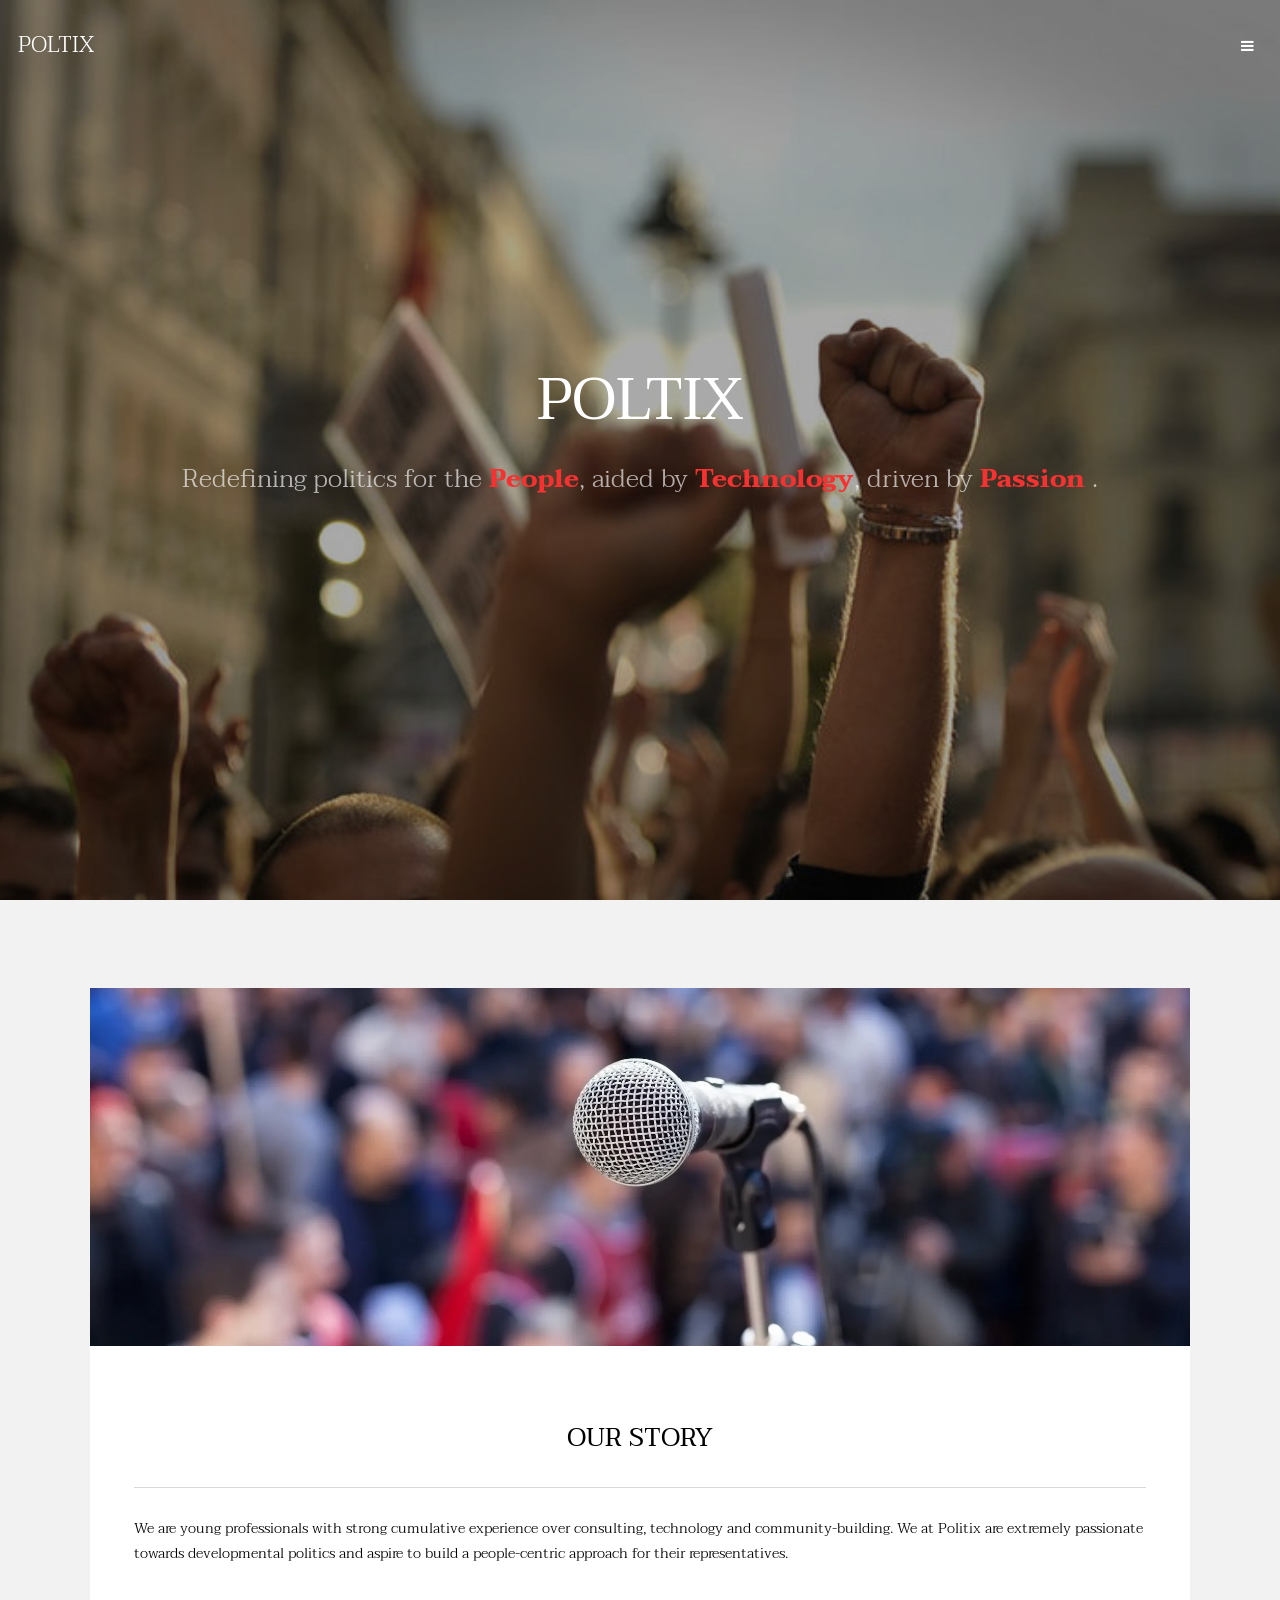
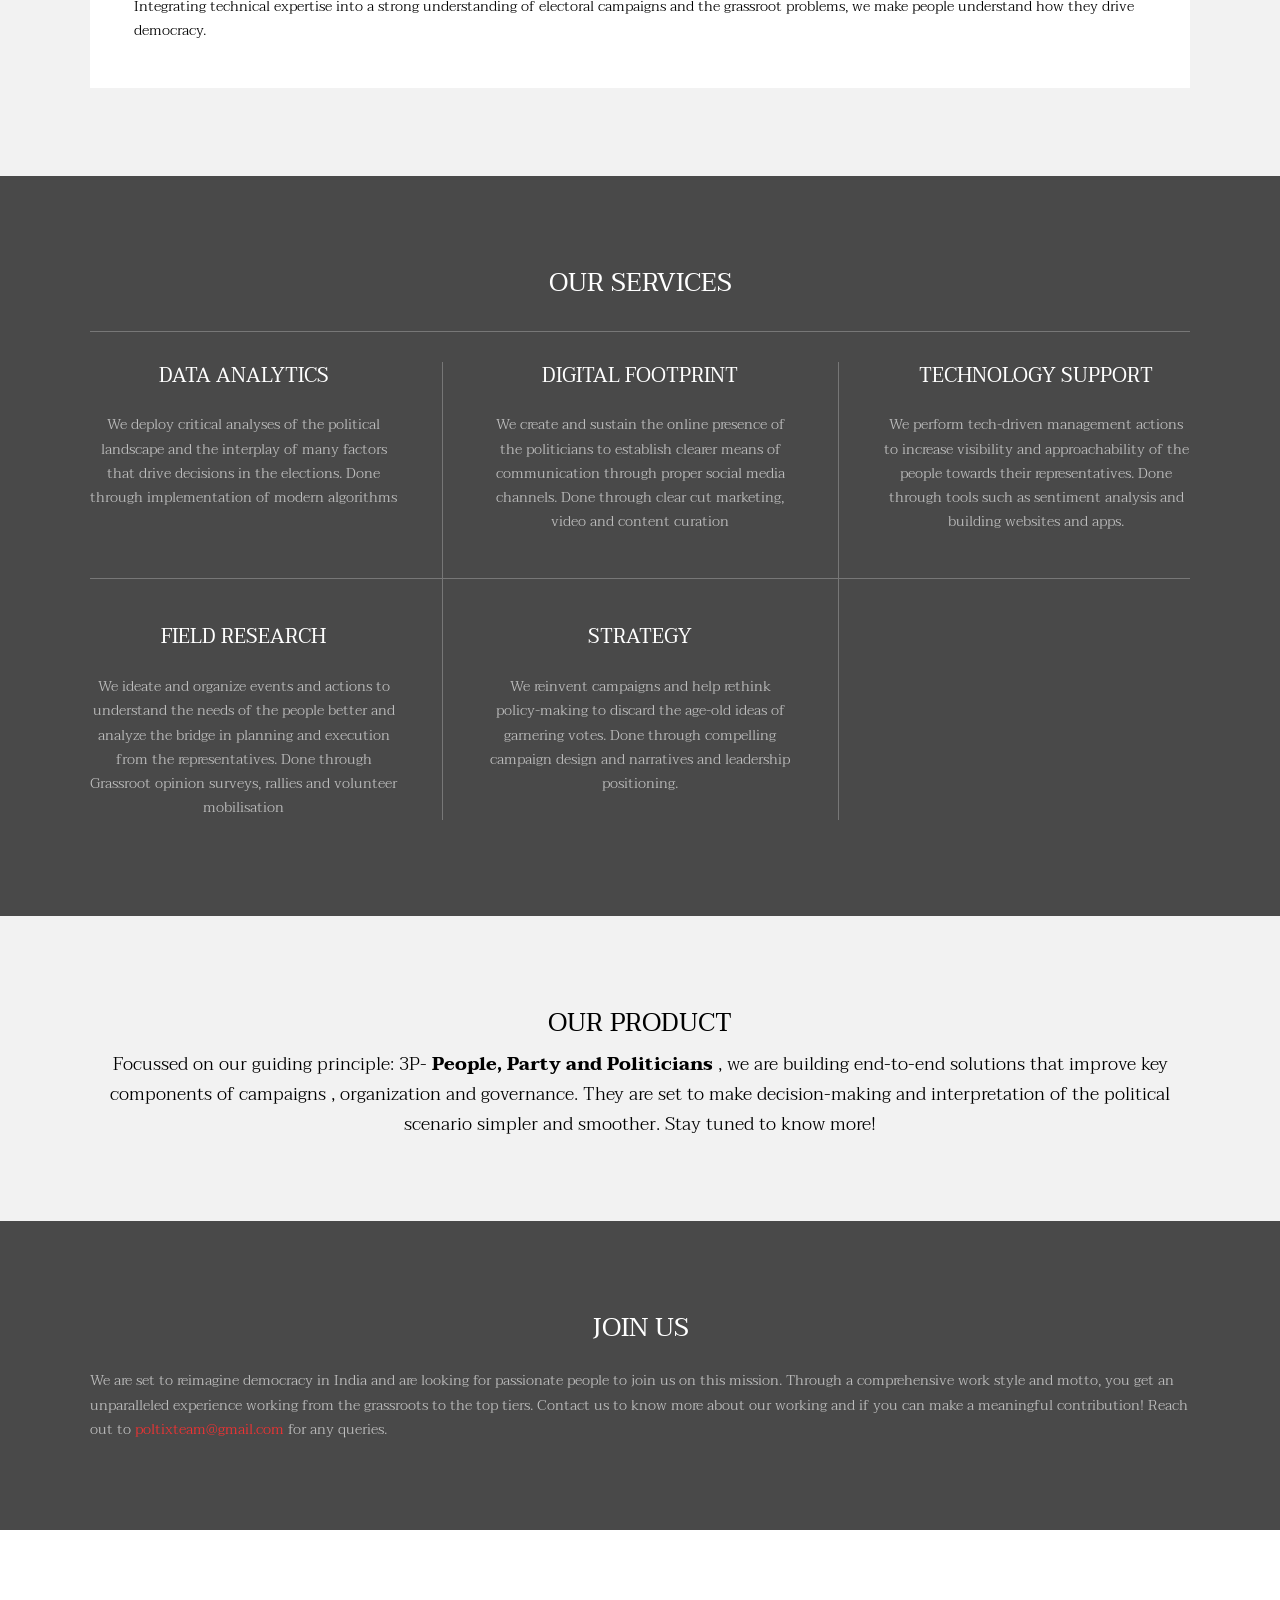
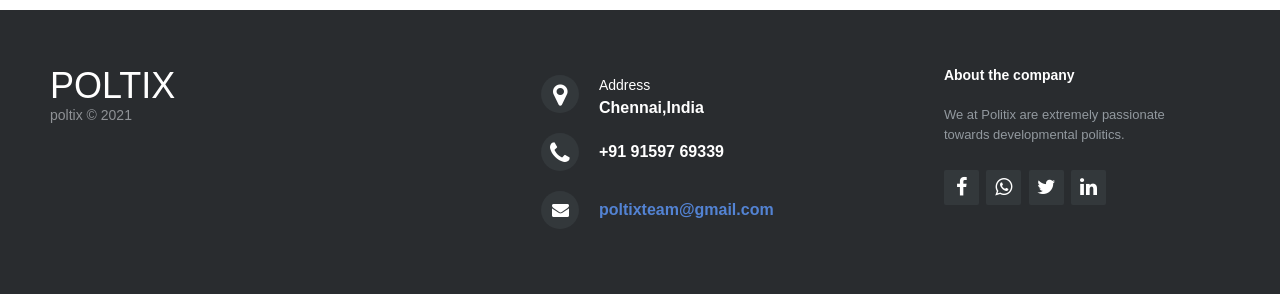
==== commit e6c02b4d: "c" ====
--- a/index.html
+++ b/index.html
@@ -9,13 +9,413 @@
       content="We are young professionals with strong cumulative experience over consulting, technology and community-building. We at Politix are extremely passionate towards developmental politics and aspire to build a people-centric approach for their representatives."
     />
     <meta
+      name="keywords"
+      content="politics,campaign,management,youth,democracy,startup,consulting,aiadmk,dmk,bjp,congress,india"
+    />
+    <meta
       name="google-site-verification"
       content="dNogWoRWO4IKImA9_wFP-obdt2-zrJKmuq5AFZ7HmtI"
     />
-    <link rel="stylesheet" href="assets/css/footer.css" />
-
-    <link rel="stylesheet" href="assets/css/main.css" />
-    <link rel="stylesheet" href="assets/css/font-awesome.min.css" />
+    <style>
+      @charset "UTF-8";
+      body {
+        margin: 0;
+        padding: 0;
+      }
+      a,
+      body,
+      div,
+      h1,
+      header,
+      html,
+      li,
+      nav,
+      p,
+      section,
+      span,
+      ul {
+        margin: 0;
+        padding: 0;
+        border: 0;
+        font-size: 100%;
+        font: inherit;
+        vertical-align: baseline;
+      }
+      header,
+      nav,
+      section {
+        display: block;
+      }
+      body {
+        line-height: 1;
+      }
+      ul {
+        list-style: none;
+      }
+      body {
+        -webkit-text-size-adjust: none;
+      }
+      *,
+      :after,
+      :before {
+        -moz-box-sizing: border-box;
+        -webkit-box-sizing: border-box;
+        box-sizing: border-box;
+      }
+      @-ms-viewport {
+        width: device-width;
+      }
+      body {
+        -ms-overflow-style: scrollbar;
+      }
+      @media screen and (max-width: 480px) {
+        body,
+        html {
+          min-width: 320px;
+        }
+      }
+      body {
+        background: #fff;
+      }
+      html {
+        font-size: 13pt;
+      }
+      @media screen and (max-width: 1680px) {
+        html {
+          font-size: 11pt;
+        }
+      }
+      @media screen and (max-width: 1280px) {
+        html {
+          font-size: 11pt;
+        }
+      }
+      @media screen and (max-width: 980px) {
+        html {
+          font-size: 12pt;
+        }
+      }
+      @media screen and (max-width: 736px) {
+        html {
+          font-size: 12pt;
+        }
+      }
+      @media screen and (max-width: 480px) {
+        html {
+          font-size: 12pt;
+        }
+      }
+      body {
+        background-color: #fff;
+        color: #444;
+      }
+      body {
+        font-family: Taviraj, serif;
+        font-weight: 300;
+        font-size: 1rem;
+        line-height: 1.65;
+      }
+      a {
+        text-decoration: underline;
+      }
+      p {
+        margin: 0 0 2rem 0;
+      }
+      h1 {
+        font-weight: 400;
+        line-height: 1.5;
+        margin: 0 0 1.5rem 0;
+      }
+      a {
+        color: #5aa6ed;
+      }
+      h1 {
+        color: #555;
+      }
+      ::-webkit-input-placeholder {
+        opacity: 1;
+      }
+      :-moz-placeholder {
+        opacity: 1;
+      }
+      ::-moz-placeholder {
+        opacity: 1;
+      }
+      :-ms-input-placeholder {
+        opacity: 1;
+      }
+      ::-webkit-input-placeholder {
+        color: #bbb !important;
+      }
+      :-moz-placeholder {
+        color: #bbb !important;
+      }
+      ::-moz-placeholder {
+        color: #bbb !important;
+      }
+      :-ms-input-placeholder {
+        color: #bbb !important;
+      }
+      ul {
+        list-style: disc;
+        margin: 0 0 2rem 0;
+        padding-left: 1rem;
+      }
+      ul li {
+        padding-left: 0.5rem;
+      }
+      #header {
+        background: rgba(0, 0, 0, 0.75);
+        color: #a6a6a6;
+        height: 3.25em;
+        left: 0;
+        line-height: 3.25em;
+        position: fixed;
+        text-align: right;
+        top: 0;
+        width: 100%;
+        z-index: 10001;
+      }
+      #header .toggle span {
+        display: none;
+      }
+      #header > .logo {
+        display: inline-block;
+        height: inherit;
+        left: 1.25rem;
+        line-height: inherit;
+        margin: 0;
+        padding: 0;
+        position: absolute;
+        top: 0;
+      }
+      #header > .logo a {
+        font-size: 1.5rem;
+        color: #fff;
+        text-decoration: none;
+      }
+      #header > a {
+        display: inline-block;
+        padding: 0 0.75em;
+        color: inherit;
+        text-decoration: none;
+        color: #fff;
+      }
+      #header > a[href='#menu'] {
+        text-decoration: none;
+      }
+      #header > a[href='#menu']:before {
+        content: '';
+        -moz-osx-font-smoothing: grayscale;
+        -webkit-font-smoothing: antialiased;
+        font-family: FontAwesome;
+        font-style: normal;
+        font-weight: 400;
+        text-transform: none !important;
+      }
+      #header > a[href='#menu']:before {
+        margin: 0 0.5em 0 0;
+      }
+      #header > a:last-child {
+        padding-right: 1.25em;
+      }
+      @media screen and (max-width: 736px) {
+        #header > a {
+          padding: 0 0.5em;
+        }
+        #header > a:last-child {
+          padding-right: 1em;
+        }
+      }
+      #header.alt {
+        -moz-animation: none;
+        -webkit-animation: none;
+        -ms-animation: none;
+        animation: none;
+        background-color: transparent;
+        box-shadow: none;
+        overflow: hidden;
+        position: absolute;
+        top: 1.5em;
+      }
+      @media screen and (max-width: 980px) {
+        #header {
+          height: 44px;
+          line-height: 44px;
+        }
+      }
+      @media screen and (max-width: 480px) {
+        #header {
+          min-width: 320px;
+        }
+      }
+      #menu {
+        -moz-transform: translateX(20em);
+        -webkit-transform: translateX(20em);
+        -ms-transform: translateX(20em);
+        transform: translateX(20em);
+        -webkit-overflow-scrolling: touch;
+        background: #000;
+        box-shadow: none;
+        color: #000;
+        height: 100%;
+        max-width: 80%;
+        overflow-y: auto;
+        padding: 3em 2em;
+        position: fixed;
+        right: 0;
+        top: 0;
+        visibility: hidden;
+        width: 20em;
+        z-index: 10002;
+      }
+      #menu > ul {
+        margin: 0 0 1rem 0;
+      }
+      #menu > ul.links {
+        list-style: none;
+        padding: 0;
+      }
+      #menu > ul.links > li {
+        padding: 0;
+      }
+      #menu > ul.links > li > a:not(.button) {
+        border: 0;
+        border-top: solid 1px rgba(255, 255, 255, 0.25);
+        color: #fff;
+        display: block;
+        line-height: 3.5em;
+        text-decoration: none;
+      }
+      #menu > ul.links > li:first-child > a:not(.button) {
+        border-top: 0 !important;
+      }
+      @media screen and (max-width: 736px) {
+        #menu {
+          padding: 2.5em 1.75em;
+        }
+      }
+      #banner {
+        display: -ms-flexbox;
+        -ms-flex-pack: center;
+        -ms-flex-align: center;
+        -moz-align-items: center;
+        -webkit-align-items: center;
+        -ms-align-items: center;
+        align-items: center;
+        display: -moz-flex;
+        display: -webkit-flex;
+        display: -ms-flex;
+        display: flex;
+        -moz-justify-content: center;
+        -webkit-justify-content: center;
+        -ms-justify-content: center;
+        justify-content: center;
+        background-image: url(images/banner.jpg);
+        background-position: center;
+        background-size: cover;
+        background-repeat: no-repeat;
+        border-top: 0;
+        min-height: 100vh;
+        height: 100vh !important;
+        width: 100%;
+        position: relative;
+        text-align: center;
+        overflow: hidden;
+      }
+      #banner .inner {
+        -moz-transform: scale(1);
+        -webkit-transform: scale(1);
+        -ms-transform: scale(1);
+        transform: scale(1);
+        opacity: 1;
+        position: relative;
+        z-index: 2;
+      }
+      .taglinebold {
+        font-weight: 700;
+      }
+      .red {
+        color: #f53232;
+      }
+      #banner h1 {
+        font-size: 4rem;
+        margin-bottom: 1rem;
+        color: #fff;
+      }
+      #banner p {
+        color: rgba(255, 255, 255, 0.65);
+        font-size: 1.75rem;
+        margin-bottom: 3rem;
+      }
+      #banner:before {
+        content: '';
+        display: block;
+        background-color: rgba(0, 0, 0, 0.75);
+        height: 100%;
+        left: 0;
+        opacity: 0.45;
+        position: absolute;
+        top: 0;
+        width: 100%;
+        z-index: 1;
+      }
+      @media screen and (max-width: 736px) {
+        #banner {
+          min-height: 0;
+          height: auto !important;
+          padding: 6rem 2rem 4rem 2rem;
+        }
+        #banner .inner {
+          width: 100%;
+        }
+        #banner h1 {
+          font-size: 1.75em;
+          margin-bottom: 0.5em;
+          padding-bottom: 0;
+        }
+        #banner p {
+          font-size: 1.25em;
+        }
+      }
+      @media screen and (max-width: 480px) {
+        #banner p {
+          font-size: 1em;
+        }
+      }
+      @font-face {
+        font-family: FontAwesome;
+        src: url(assets/fonts/fontawesome-webfont.eot?v=4.6.3);
+        src: url(assets/fonts/fontawesome-webfont.eot?#iefix&v=4.6.3)
+            format('embedded-opentype'),
+          url(assets/fonts/fontawesome-webfont.woff2?v=4.6.3) format('woff2'),
+          url(assets/fonts/fontawesome-webfont.woff?v=4.6.3) format('woff'),
+          url(assets/fonts/fontawesome-webfont.ttf?v=4.6.3) format('truetype'),
+          url(assets/fonts/fontawesome-webfont.svg?v=4.6.3#fontawesomeregular)
+            format('svg');
+        font-weight: 400;
+        font-style: normal;
+      }
+    </style>
+    <link
+      rel="stylesheet"
+      href="assets/css/footer.css"
+      media="print"
+      onload="this.media='all'"
+    />
+
+    <link
+      rel="stylesheet"
+      href="assets/css/main.css"
+      media="print"
+      onload="this.media='all'"
+    />
+    <link
+      rel="stylesheet"
+      href="assets/css/font-awesome.min.css"
+      media="print"
+      onload="this.media='all'"
+    />
   </head>
   <body>
     <!-- Header -->
@@ -30,7 +430,7 @@
     <nav id="menu">
       <ul class="links">
         <li><a href="#">Home</a></li>
-        <li><a href="#one">Who we are</a></li>
+        <li><a href="#one">Our Story</a></li>
         <li><a href="#two">Our Services</a></li>
         <li><a href="#three">Our Products </a></li>
         <li><a href="#four">Join Us</a></li>
@@ -198,7 +598,7 @@
       <div class="footer-left">
         <h3>Poltix</h3>
 
-        <p class="footer-company-name">poltix &copy; 2019</p>
+        <p class="footer-company-name">poltix &copy; 2021</p>
       </div>
 
       <div class="footer-center">
@@ -241,6 +641,14 @@
     <script src="assets/js/skel.min.js"></script>
     <script src="assets/js/util.js"></script>
     <script src="assets/js/main.js"></script>
+
+    <noscript><link rel="stylesheet" href="assets/css/footer.css" /></noscript>
+
+    <noscript><link rel="stylesheet" href="assets/css/main.css" /></noscript>
+
+    <noscript
+      ><link rel="stylesheet" href="assets/css/font-awesome.min.css"
+    /></noscript>
   </body>
 </html>
 <!-- Made with love by mohan-->
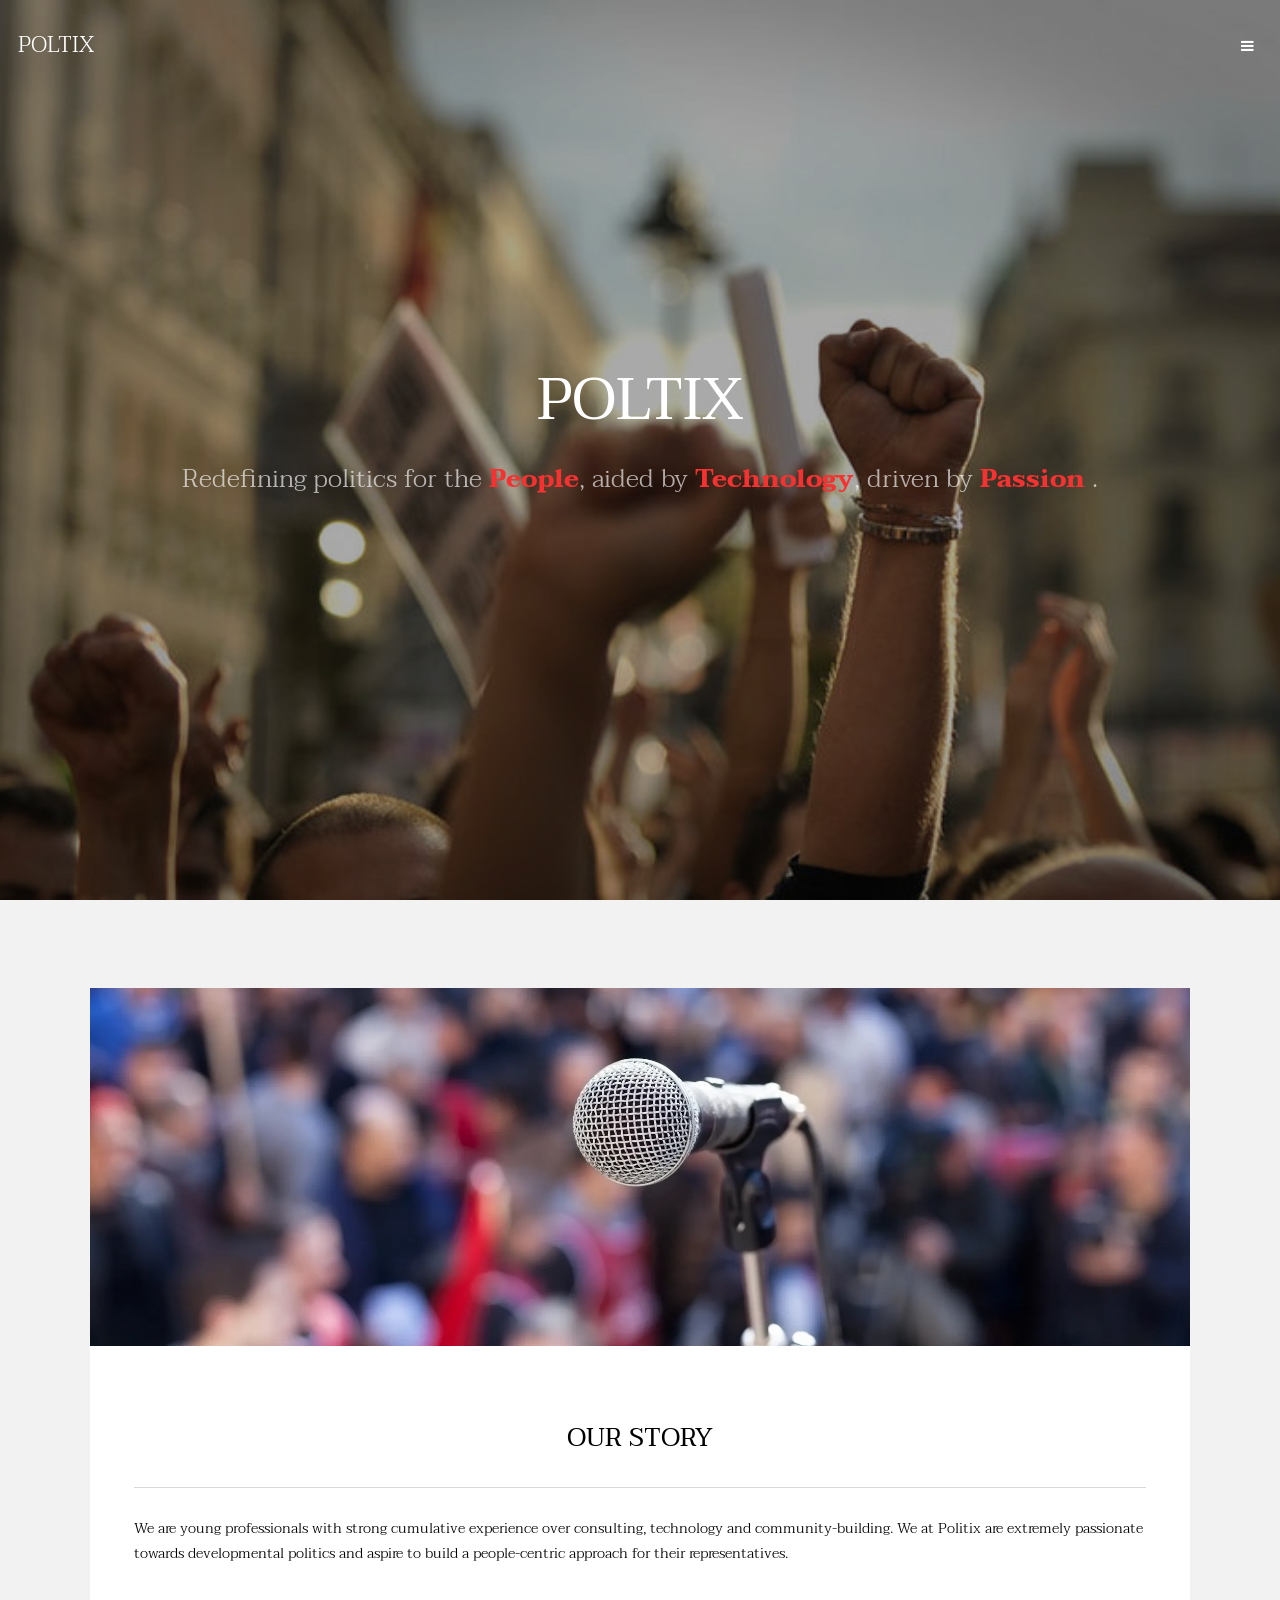
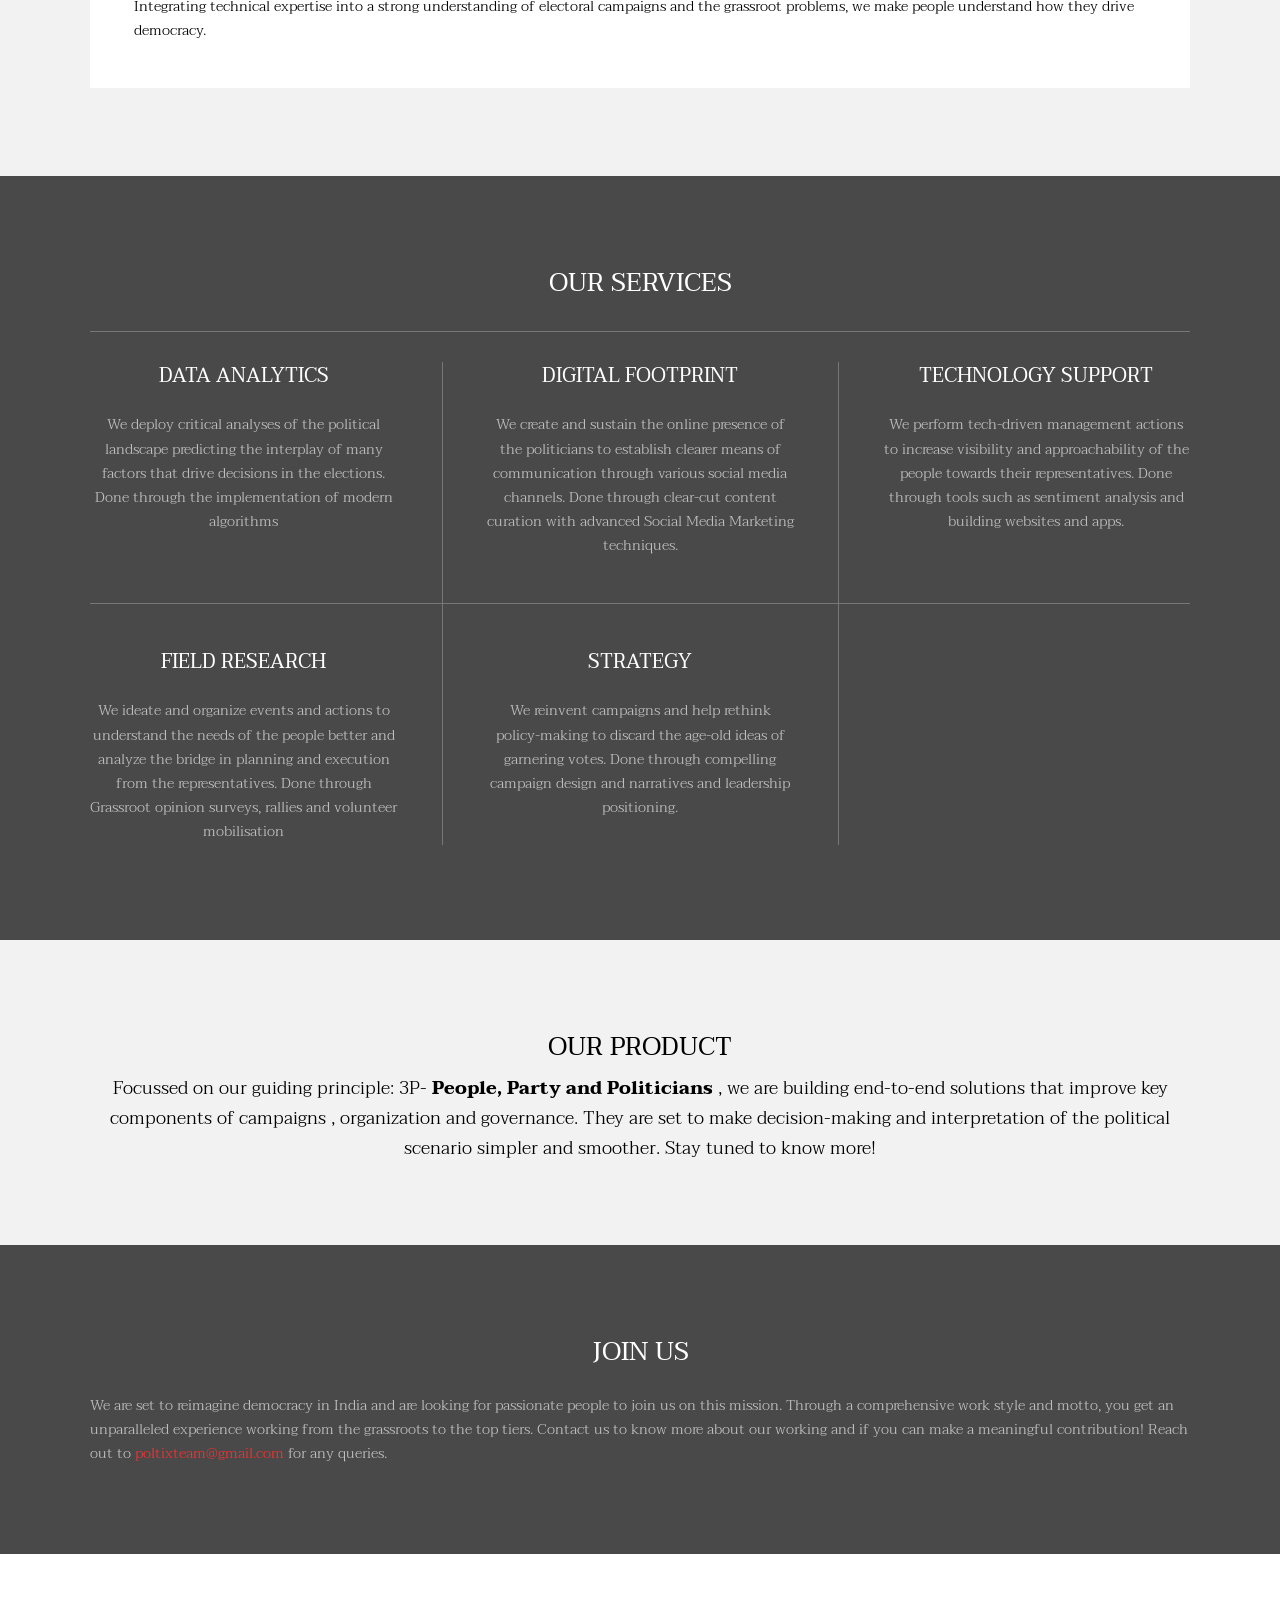
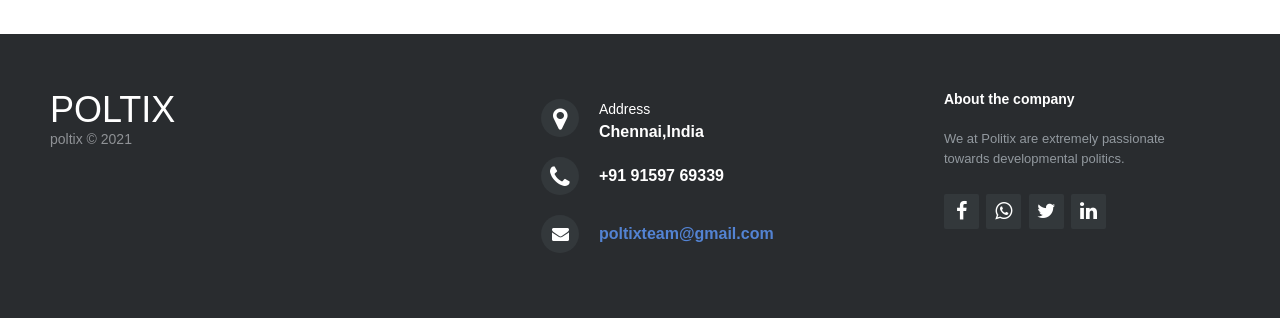
==== commit bb5e4aea: "ndn" ====
--- a/index.html
+++ b/index.html
@@ -499,9 +499,9 @@
               <h3>Data Analytics</h3>
             </header>
             <p>
-              We deploy critical analyses of the political landscape and the
-              interplay of many factors that drive decisions in the elections.
-              Done through implementation of modern algorithms
+              We deploy critical analyses of the political landscape predicting
+              the interplay of many factors that drive decisions in the
+              elections. Done through the implementation of modern algorithms
             </p>
           </div>
           <div>
@@ -510,9 +510,9 @@
             </header>
             <p>
               We create and sustain the online presence of the politicians to
-              establish clearer means of communication through proper social
-              media channels. Done through clear cut marketing, video and
-              content curation
+              establish clearer means of communication through various social
+              media channels. Done through clear-cut content curation with
+              advanced Social Media Marketing techniques.
             </p>
           </div>
           <div>
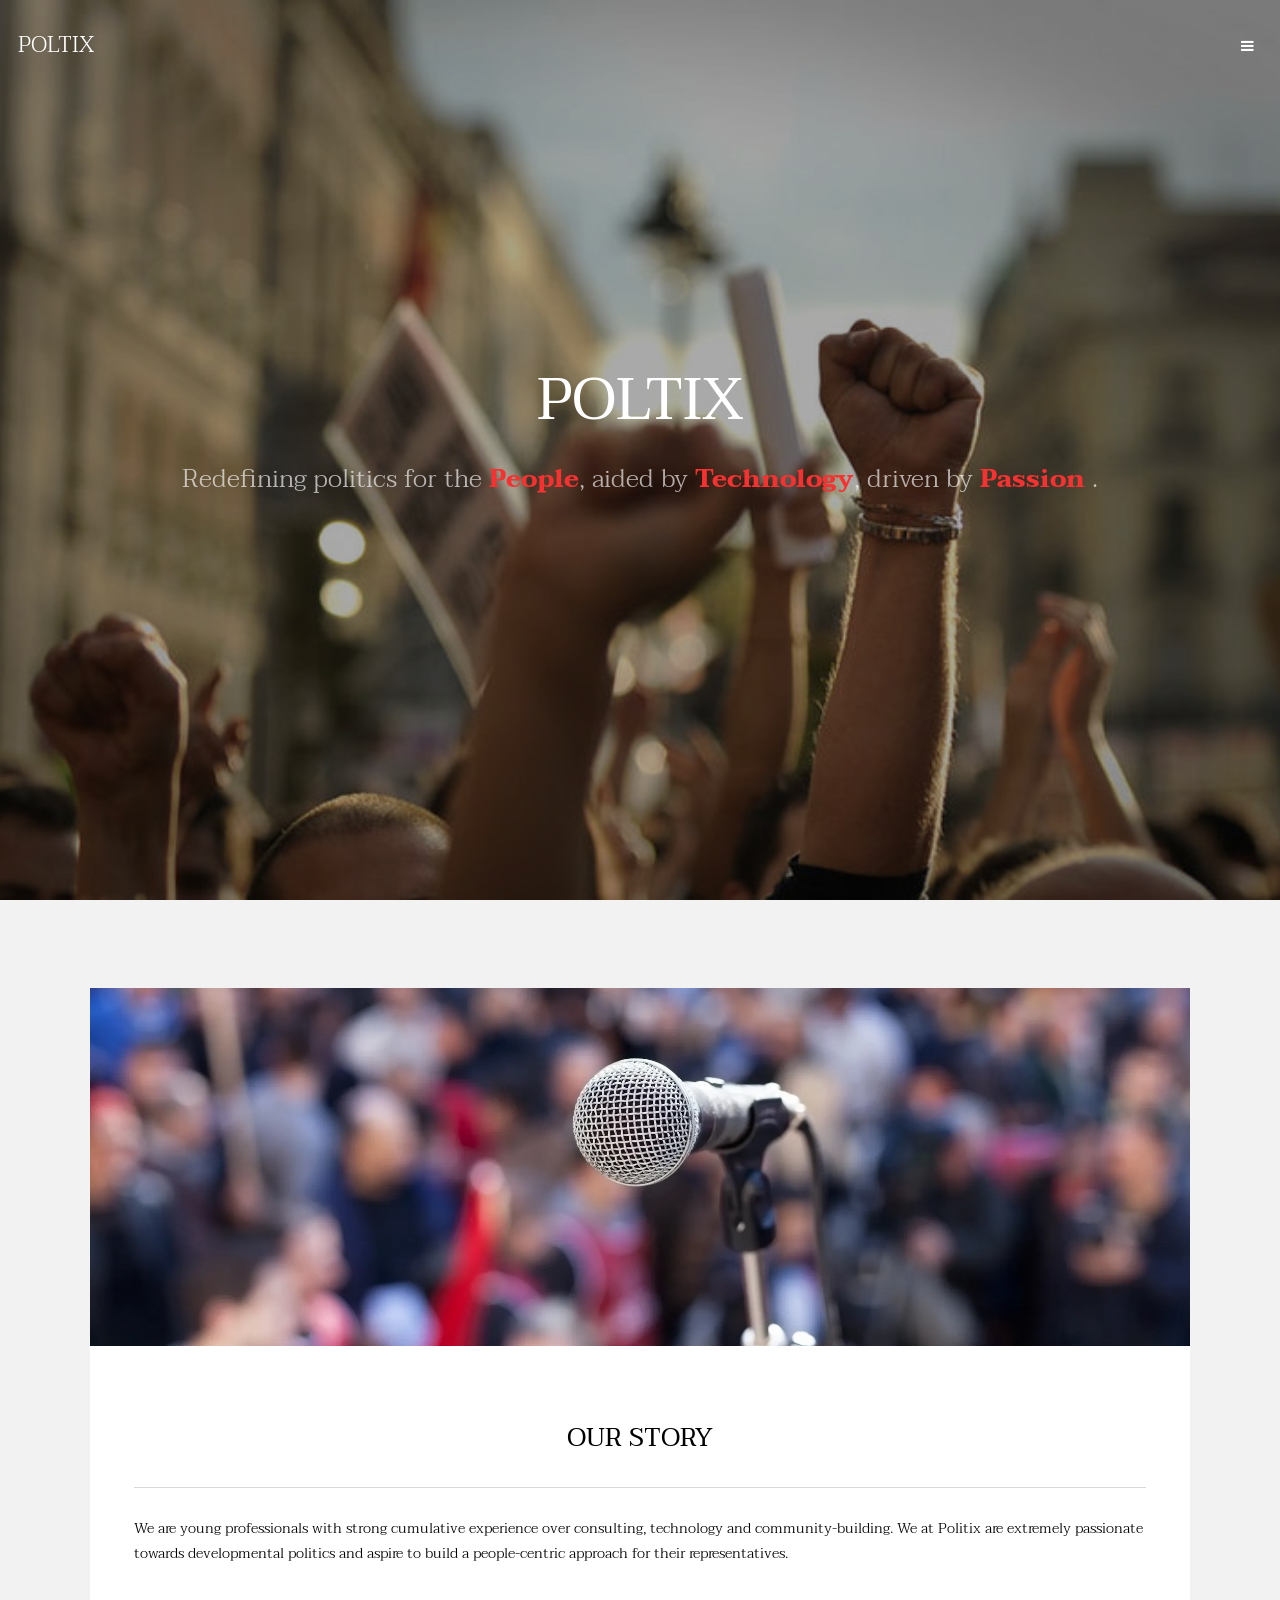
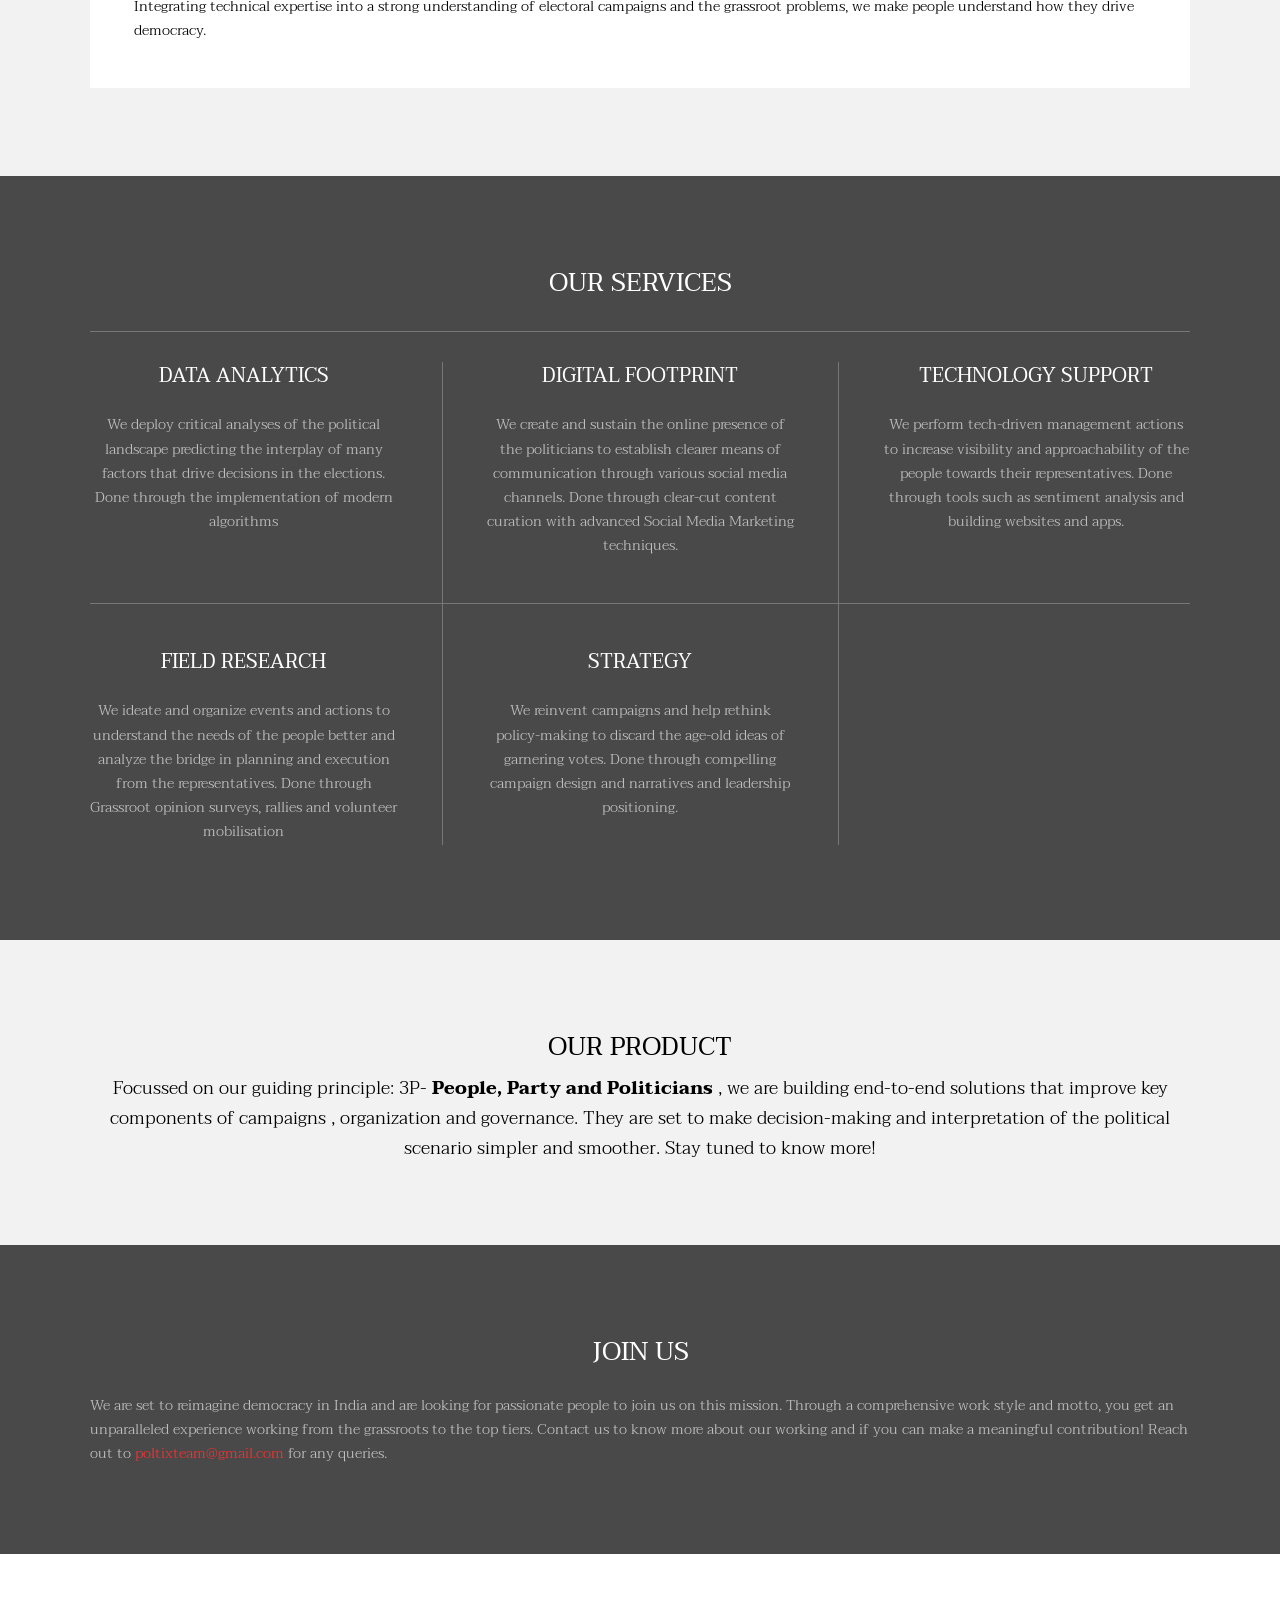
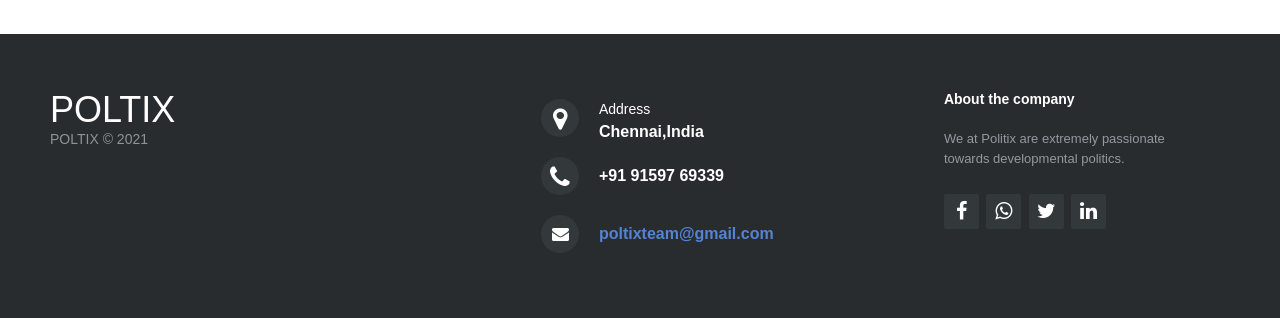
==== commit c9160b84: "c" ====
--- a/index.html
+++ b/index.html
@@ -1,12 +1,12 @@
 <!DOCTYPE html>
 <html>
   <head>
-    <title>Poltix A Start Up in political Space</title>
+    <title>POLTIX A Start Up in political Space</title>
     <meta charset="utf-8" />
     <meta name="viewport" content="width=device-width, initial-scale=1" />
     <meta
       name="description"
-      content="We are young professionals with strong cumulative experience over consulting, technology and community-building. We at Politix are extremely passionate towards developmental politics and aspire to build a people-centric approach for their representatives."
+      content="We are young professionals with strong cumulative experience over consulting, technology and community-building. We at POLTIX are extremely passionate towards developmental politics and aspire to build a people-centric approach for their representatives."
     />
     <meta
       name="keywords"
@@ -596,9 +596,9 @@
     <!-- Footer -->
     <footer class="footer-distributed">
       <div class="footer-left">
-        <h3>Poltix</h3>
-
-        <p class="footer-company-name">poltix &copy; 2021</p>
+        <h3>POLTIX</h3>
+
+        <p class="footer-company-name">POLTIX &copy; 2021</p>
       </div>
 
       <div class="footer-center">
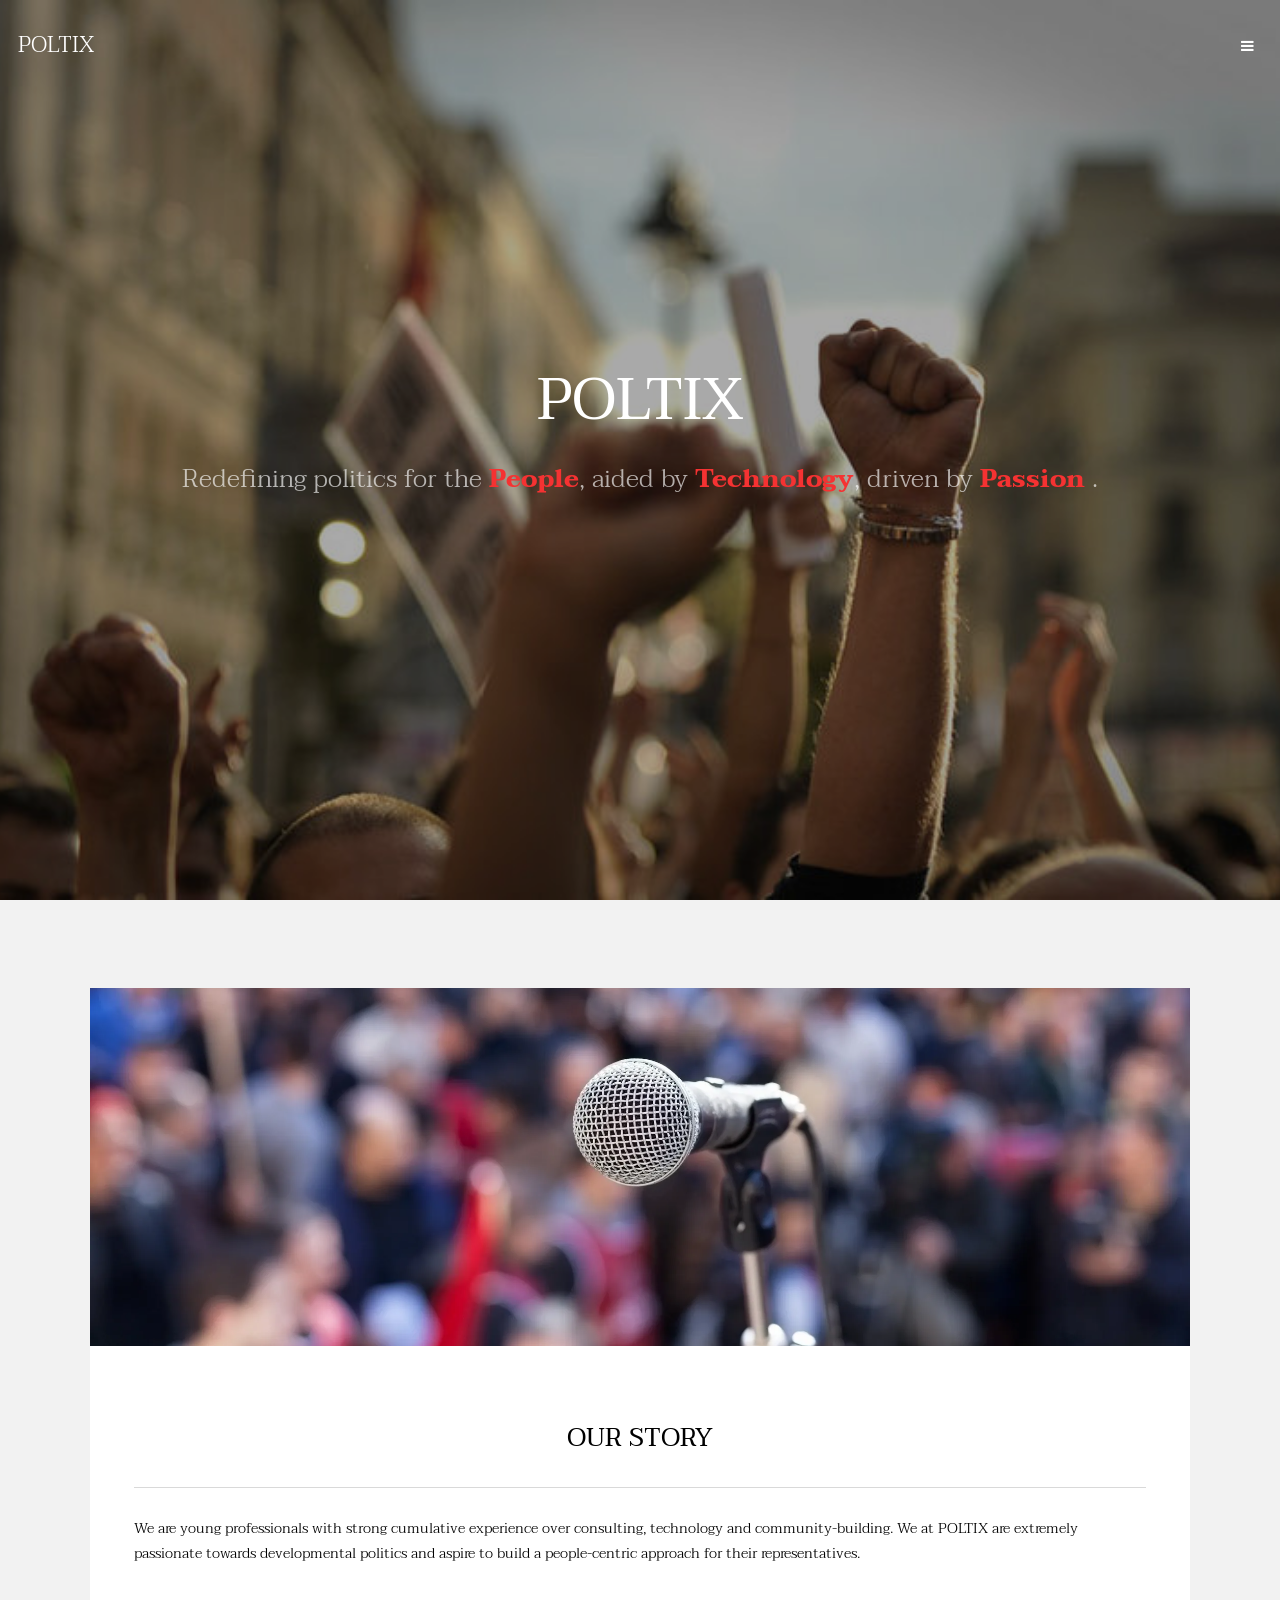
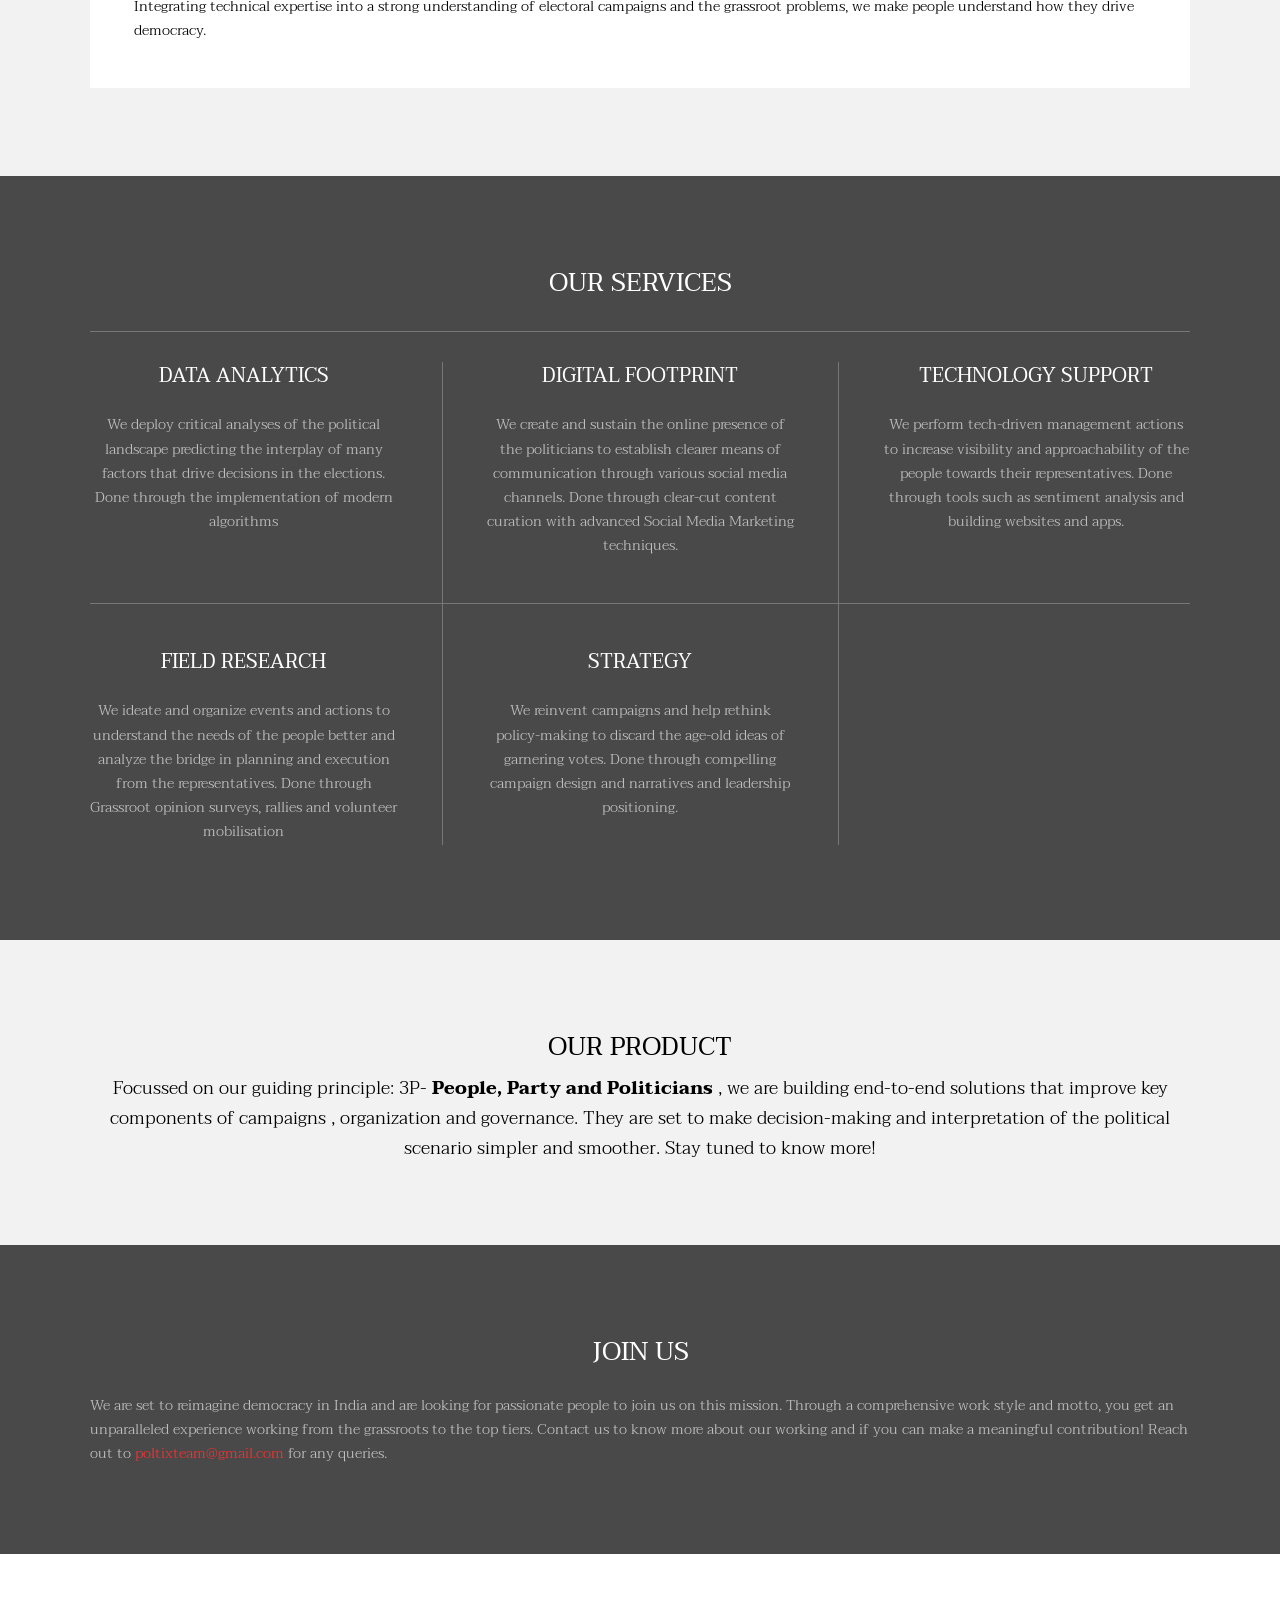
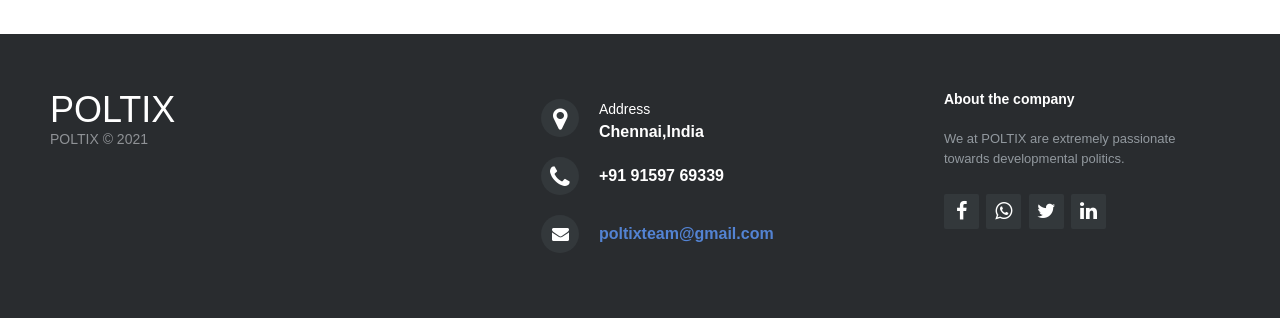
==== commit e4f71c99: "Update index.html" ====
--- a/index.html
+++ b/index.html
@@ -473,7 +473,7 @@
               <p>
                 We are young professionals with strong cumulative experience
                 over consulting, technology and community-building. We at
-                Politix are extremely passionate towards developmental politics
+                POLTIX are extremely passionate towards developmental politics
                 and aspire to build a people-centric approach for their
                 representatives.
               </p>
@@ -623,7 +623,7 @@
       <div class="footer-right">
         <p class="footer-company-about">
           <span>About the company</span>
-          We at Politix are extremely passionate towards developmental politics.
+          We at POLTIX are extremely passionate towards developmental politics.
         </p>
 
         <div class="footer-icons">
